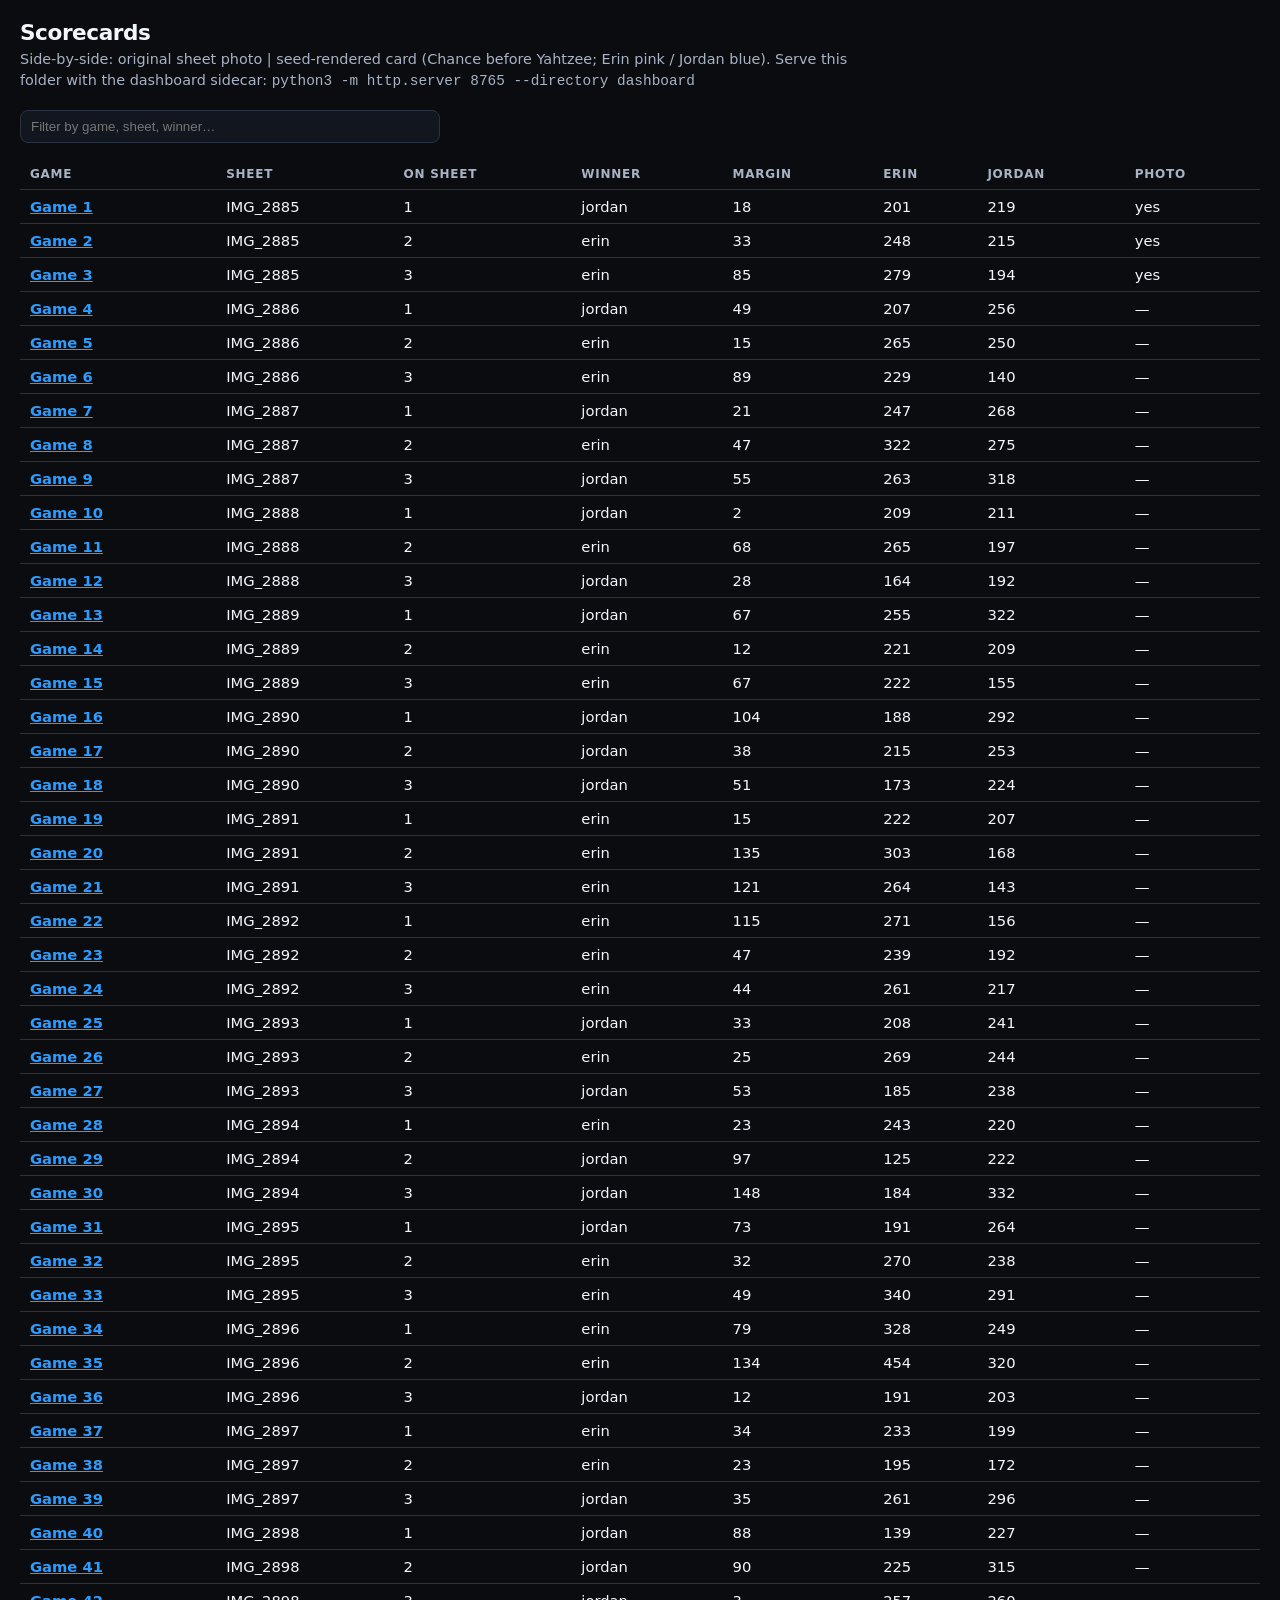
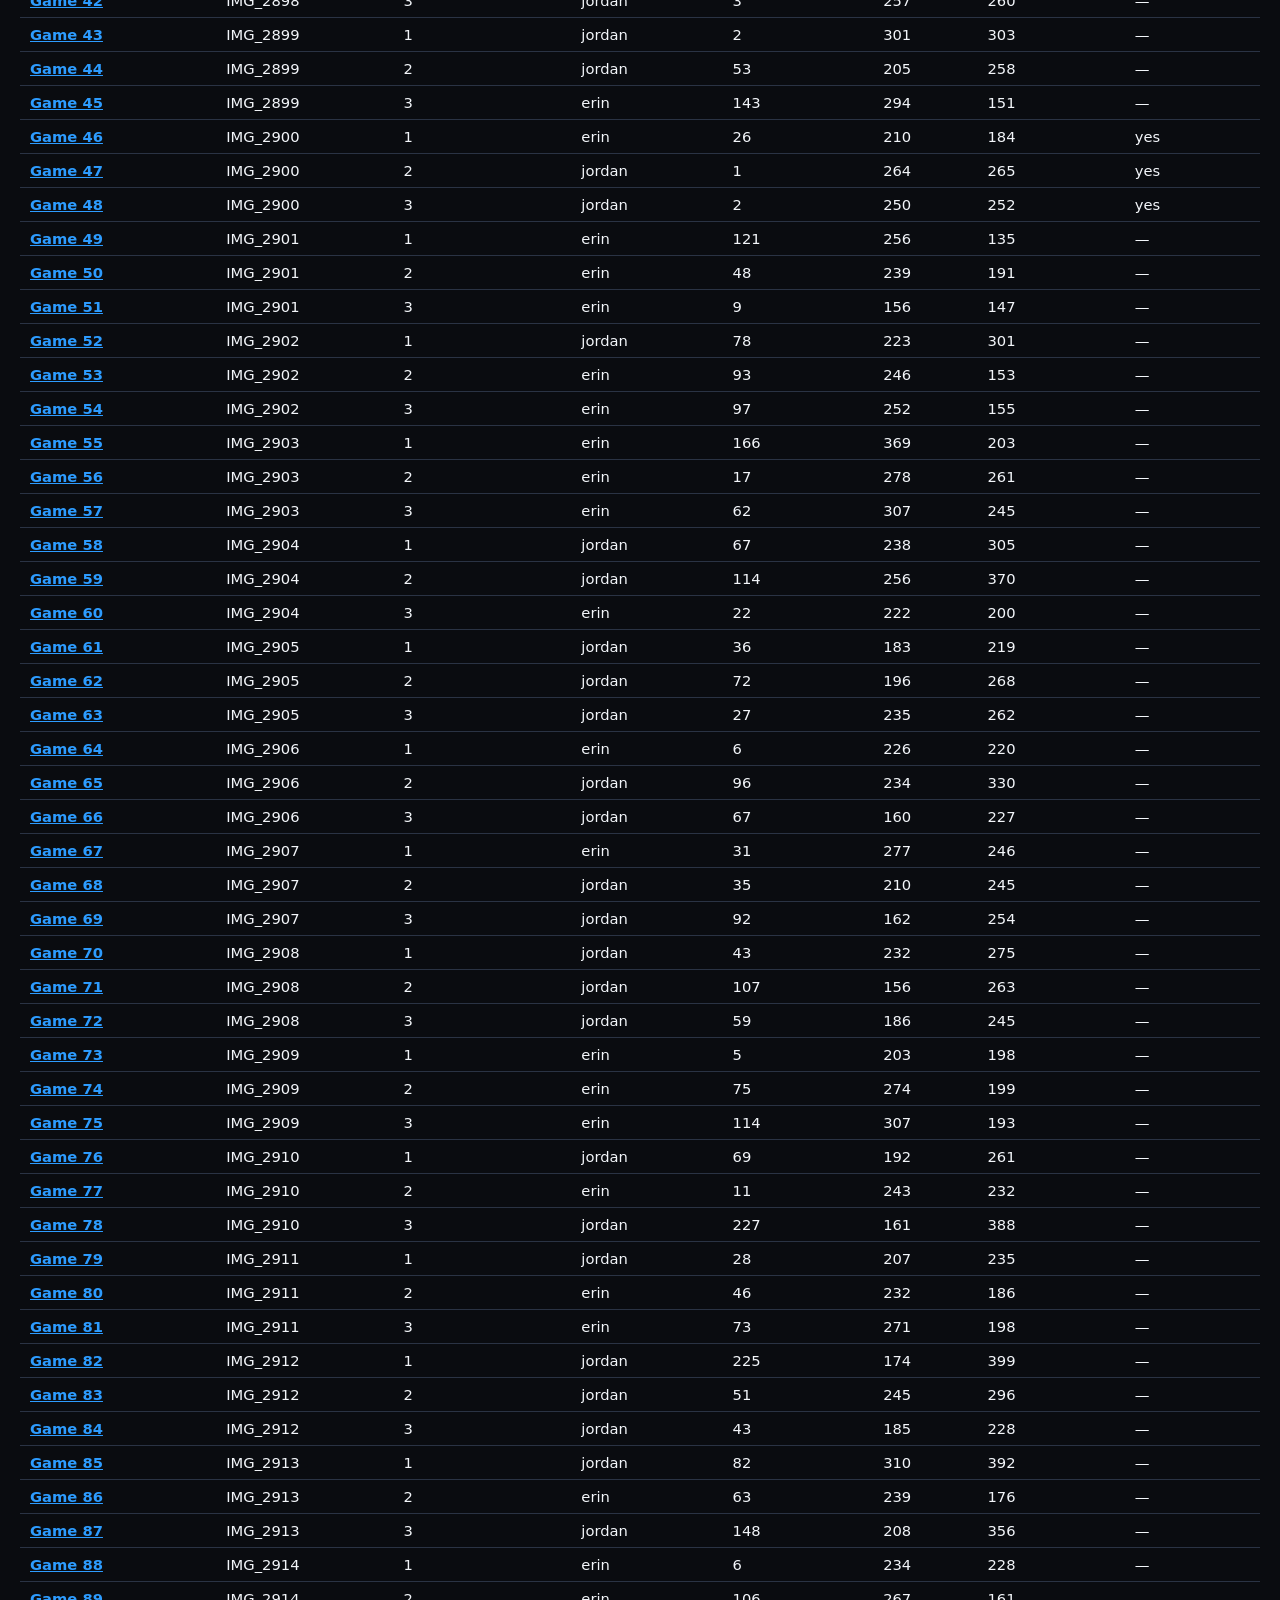
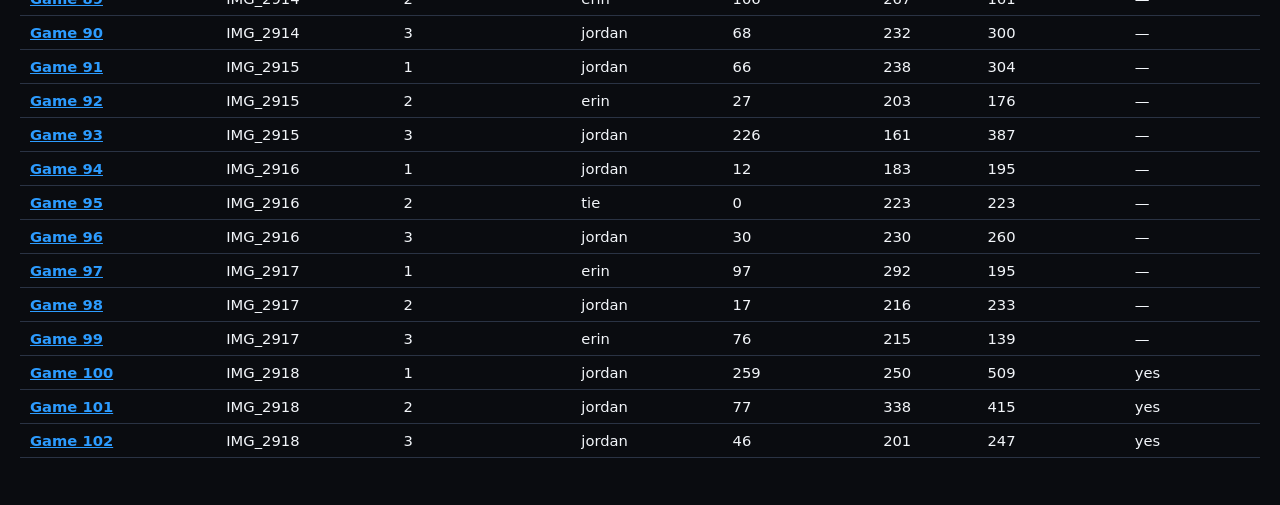
==== dashboard/scorecards/index.html @ b87de368 "Add Overview yahtzee KPIs and photo/seed scorecard drill-down. Overview selects Erin and Jordan tota" ====
<!DOCTYPE html>
<html lang="en">
<head>
  <meta charset="utf-8" />
  <meta name="viewport" content="width=device-width, initial-scale=1" />
  <title>Yahtzee scorecards</title>
  <link rel="stylesheet" href="scorecards.css" />
</head>
<body>
  <div class="wrap">
    <div class="bar">
      <div>
        <h1>Scorecards</h1>
        <p class="note">
          Side-by-side: original sheet photo | seed-rendered card
          (Chance before Yahtzee; Erin pink / Jordan blue).
          Serve this folder with the dashboard sidecar:
          <code>python3 -m http.server 8765 --directory dashboard</code>
        </p>
      </div>
    </div>
    <input class="search" id="q" type="search" placeholder="Filter by game, sheet, winner…" />
    <table class="catalog">
      <thead>
        <tr>
          <th>Game</th>
          <th>Sheet</th>
          <th>On sheet</th>
          <th>Winner</th>
          <th>Margin</th>
          <th>Erin</th>
          <th>Jordan</th>
          <th>Photo</th>
        </tr>
      </thead>
      <tbody id="rows"></tbody>
    </table>
  </div>
  <script src="games.js"></script>
  <script>
    const body = document.getElementById("rows");
    const games = (window.SCORECARD_DATA && window.SCORECARD_DATA.games) || [];

    function render(filter) {
      const q = (filter || "").trim().toLowerCase();
      body.innerHTML = "";
      games.forEach((g) => {
        const hay = [g.game_seq, g.sheet, g.winner, g.game_on_sheet].join(" ").toLowerCase();
        if (q && !hay.includes(q)) return;
        const tr = document.createElement("tr");
        tr.innerHTML = `
          <td><a class="game" href="viewer.html?game=${g.game_seq}">Game ${g.game_seq}</a></td>
          <td>${g.sheet}</td>
          <td>${g.game_on_sheet}</td>
          <td>${g.winner}</td>
          <td>${g.margin}</td>
          <td>${g.erin.recorded_total}</td>
          <td>${g.jordan.recorded_total}</td>
          <td>${g.photo ? "yes" : "—"}</td>`;
        body.appendChild(tr);
      });
    }
    render("");
    document.getElementById("q").addEventListener("input", (e) => render(e.target.value));
  </script>
</body>
</html>
---- dashboard/scorecards/scorecards.css ----
:root {
  --bg: #0a0c10;
  --surface: #12171f;
  --surface-2: #1a2130;
  --border: #2a3344;
  --text: #f3f6fa;
  --muted: #a8b3c5;
  --dim: #6d7889;
  --erin: #ff2d92;
  --jordan: #2d9cff;
  --paper: #161c26;
  --line: #2a3344;
  --highlight: rgba(255, 255, 255, 0.06);
}

* { box-sizing: border-box; }

html, body {
  margin: 0;
  min-height: 100%;
  background: var(--bg);
  color: var(--text);
  font-family: "Avenir Next", "Segoe UI", system-ui, sans-serif;
}

a { color: var(--jordan); }
a:hover { color: #6bb6ff; }

.wrap {
  max-width: 1480px;
  margin: 0 auto;
  padding: 20px 20px 48px;
}

.bar {
  display: flex;
  flex-wrap: wrap;
  gap: 12px 20px;
  align-items: baseline;
  justify-content: space-between;
  margin-bottom: 18px;
}

.bar h1 {
  margin: 0;
  font-size: 1.35rem;
  letter-spacing: -0.02em;
}

.bar p, .meta {
  margin: 4px 0 0;
  color: var(--muted);
  font-size: 0.9rem;
}

nav.links { display: flex; gap: 14px; flex-wrap: wrap; font-size: 0.9rem; }

.compare {
  display: grid;
  grid-template-columns: minmax(280px, 1fr) minmax(420px, 1.15fr);
  gap: 18px;
  align-items: start;
}

@media (max-width: 980px) {
  .compare { grid-template-columns: 1fr; }
}

.panel {
  background: var(--surface);
  border: 1px solid var(--border);
  border-radius: 14px;
  overflow: hidden;
}

.panel h2 {
  margin: 0;
  padding: 12px 16px;
  font-size: 0.78rem;
  letter-spacing: 0.08em;
  text-transform: uppercase;
  color: var(--muted);
  border-bottom: 1px solid var(--border);
}

.photo-slot {
  min-height: 320px;
  background: #0d1016;
  display: flex;
  align-items: center;
  justify-content: center;
}

.photo-slot img {
  display: block;
  width: 100%;
  height: auto;
  max-height: 92vh;
  object-fit: contain;
}

.placeholder {
  padding: 36px 24px;
  text-align: center;
  color: var(--muted);
  max-width: 28rem;
  line-height: 1.45;
}

.placeholder code {
  color: var(--text);
  font-size: 0.85em;
}

.card-scroll { overflow-x: auto; padding: 12px; }

table.scorecard {
  border-collapse: collapse;
  width: 100%;
  min-width: 520px;
  background: var(--paper);
  font-size: 13px;
}

table.scorecard th,
table.scorecard td {
  border: 1px solid var(--line);
  padding: 4px 6px;
  text-align: center;
  white-space: nowrap;
}

table.scorecard th.cat,
table.scorecard td.cat {
  text-align: left;
  color: var(--muted);
  font-weight: 600;
  width: 9.5rem;
}

table.scorecard thead th.erin { color: var(--erin); }
table.scorecard thead th.jordan { color: var(--jordan); }

table.scorecard td.erin { color: #ff7ab8; }
table.scorecard td.jordan { color: #7abbff; }

table.scorecard col.selected { background: var(--highlight); }

table.scorecard tr.subtotal td,
table.scorecard tr.grand td {
  font-weight: 700;
  color: var(--text);
  background: var(--surface-2);
}

table.scorecard tr.section td.cat { color: var(--text); }

.legend {
  display: flex;
  gap: 16px;
  padding: 0 16px 12px;
  font-size: 0.8rem;
  color: var(--muted);
}

.swatch { display: inline-block; width: 0.7rem; height: 0.7rem; border-radius: 2px; margin-right: 6px; vertical-align: -1px; }
.swatch.erin { background: var(--erin); }
.swatch.jordan { background: var(--jordan); }

.catalog { width: 100%; border-collapse: collapse; font-size: 0.92rem; }
.catalog th, .catalog td {
  border-bottom: 1px solid var(--border);
  padding: 8px 10px;
  text-align: left;
}
.catalog th { color: var(--muted); font-size: 0.75rem; text-transform: uppercase; letter-spacing: 0.06em; }
.catalog a.game { font-weight: 650; }

.search {
  width: min(420px, 100%);
  background: var(--surface);
  border: 1px solid var(--border);
  color: var(--text);
  border-radius: 8px;
  padding: 8px 10px;
  margin: 0 0 16px;
}

.note {
  color: var(--muted);
  font-size: 0.88rem;
  line-height: 1.45;
  max-width: 52rem;
}
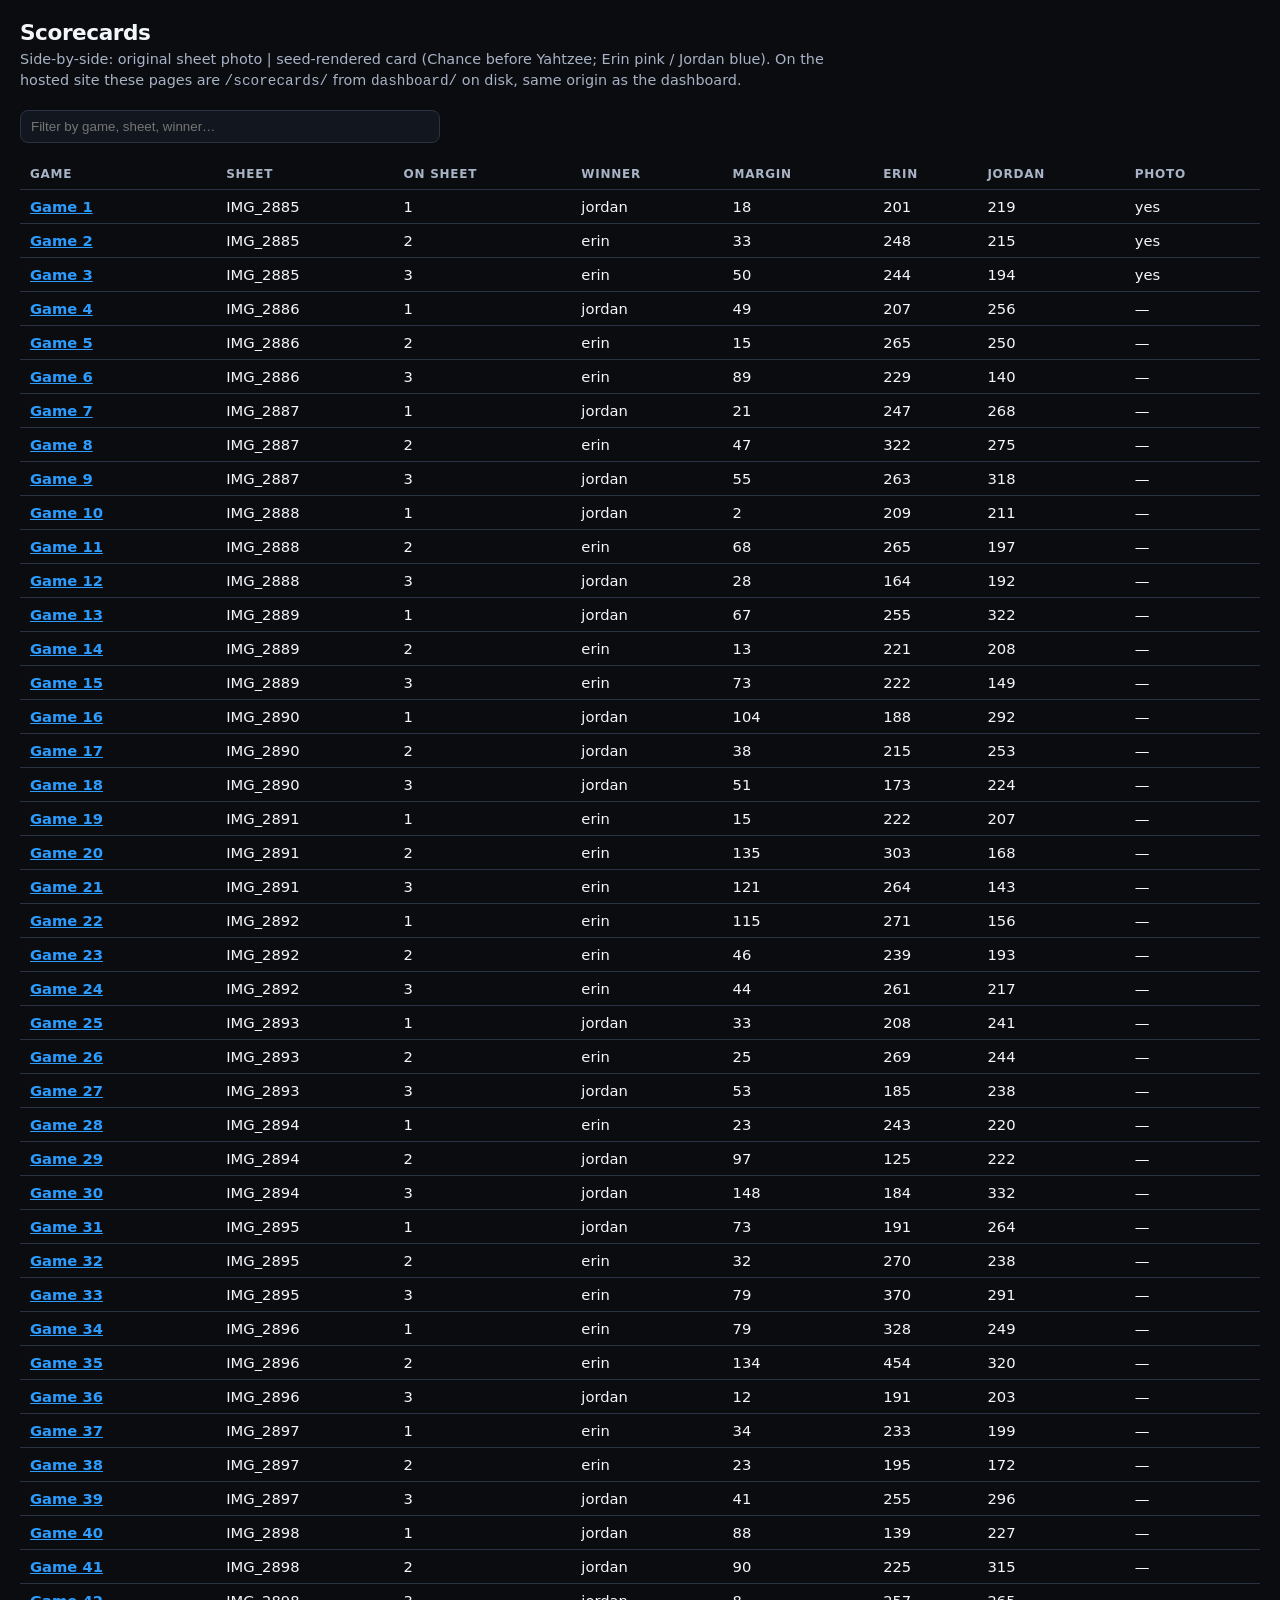
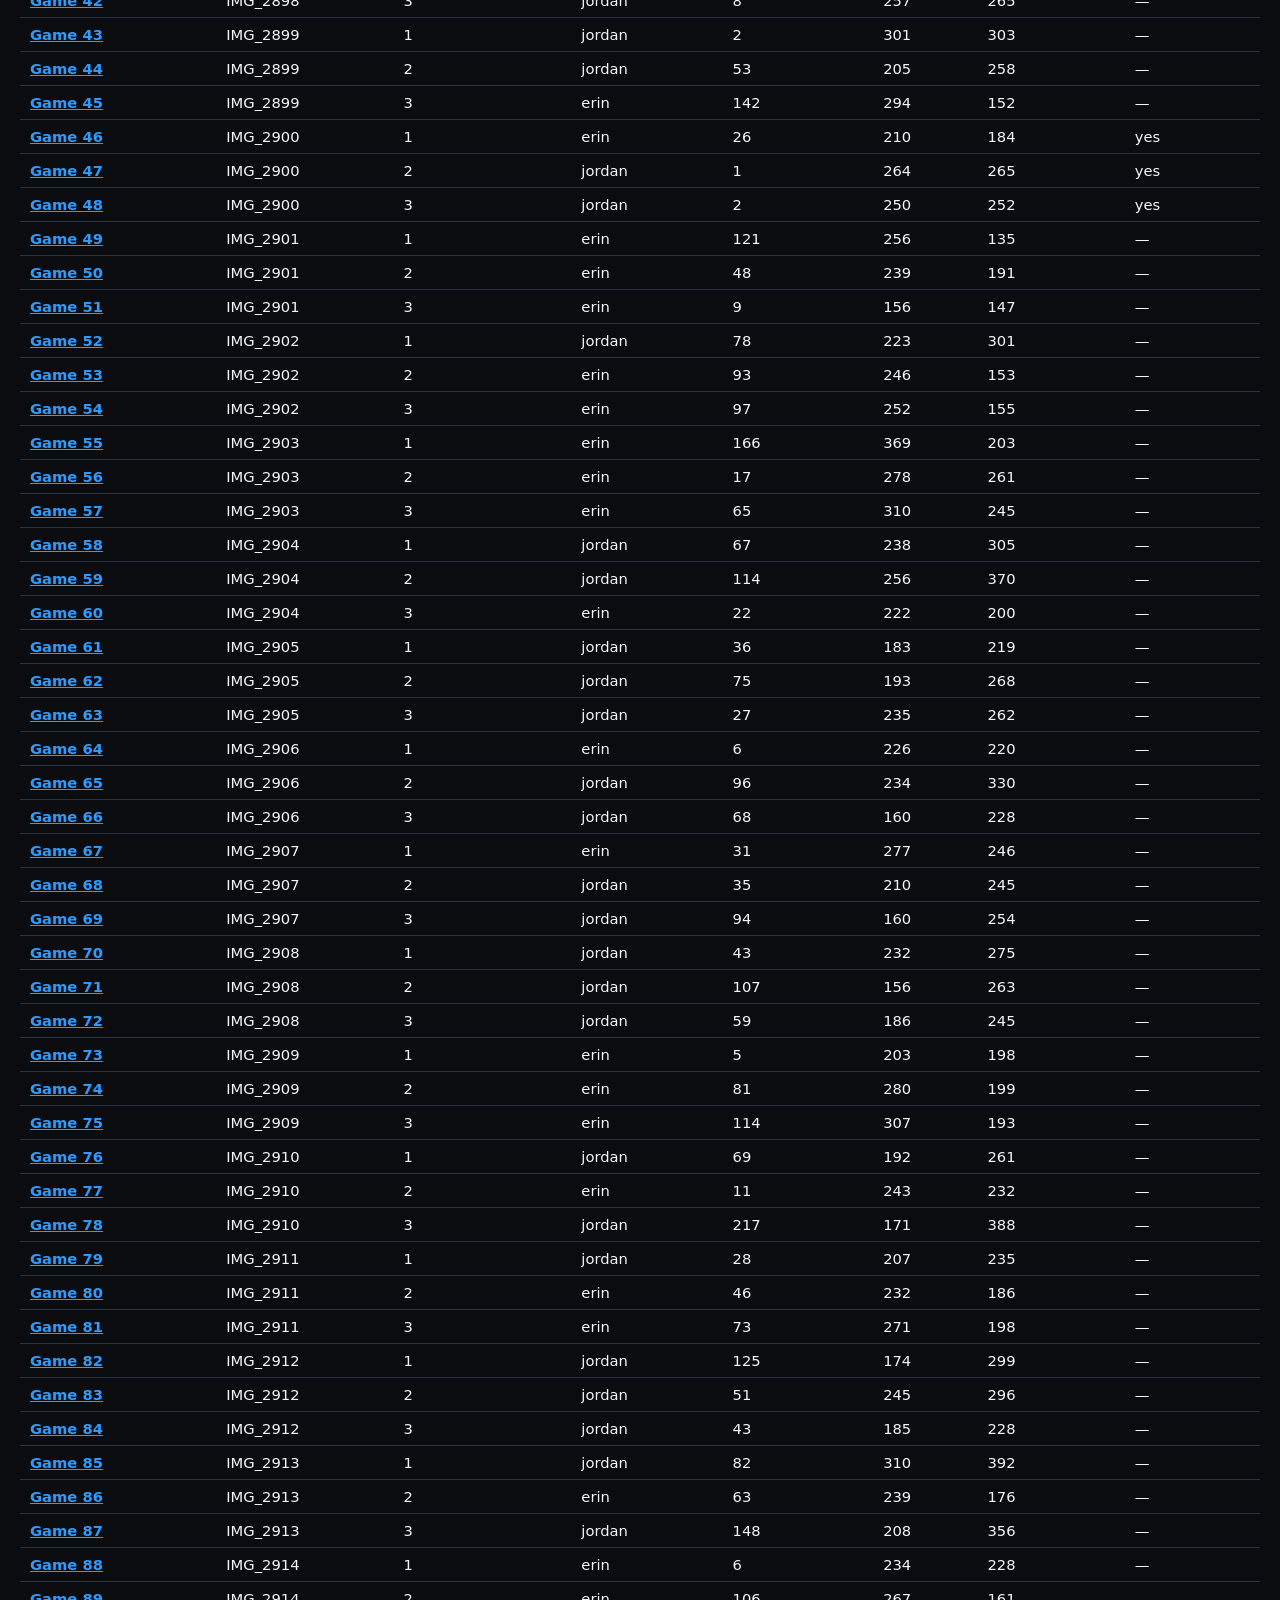
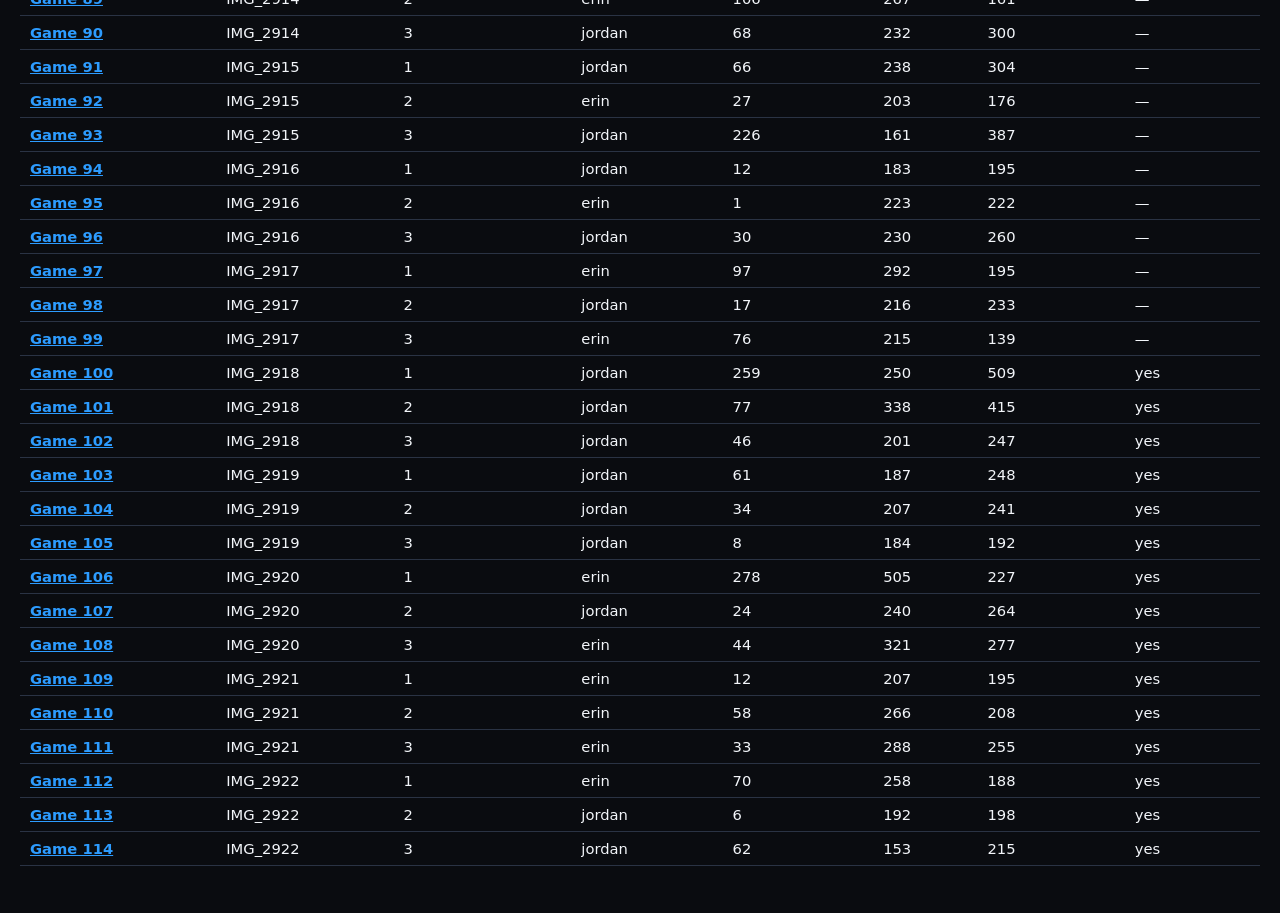
==== commit ce7e2c3d: "Point dashboard links at the hosted Caddy site. Root-relative /scorecards and /pub_map paths replace" ====
--- a/dashboard/scorecards/index.html
+++ b/dashboard/scorecards/index.html
@@ -14,8 +14,9 @@
         <p class="note">
           Side-by-side: original sheet photo | seed-rendered card
           (Chance before Yahtzee; Erin pink / Jordan blue).
-          Serve this folder with the dashboard sidecar:
-          <code>python3 -m http.server 8765 --directory dashboard</code>
+          On the hosted site these pages are
+          <code>/scorecards/</code> from <code>dashboard/</code> on disk,
+          same origin as the dashboard.
         </p>
       </div>
     </div>
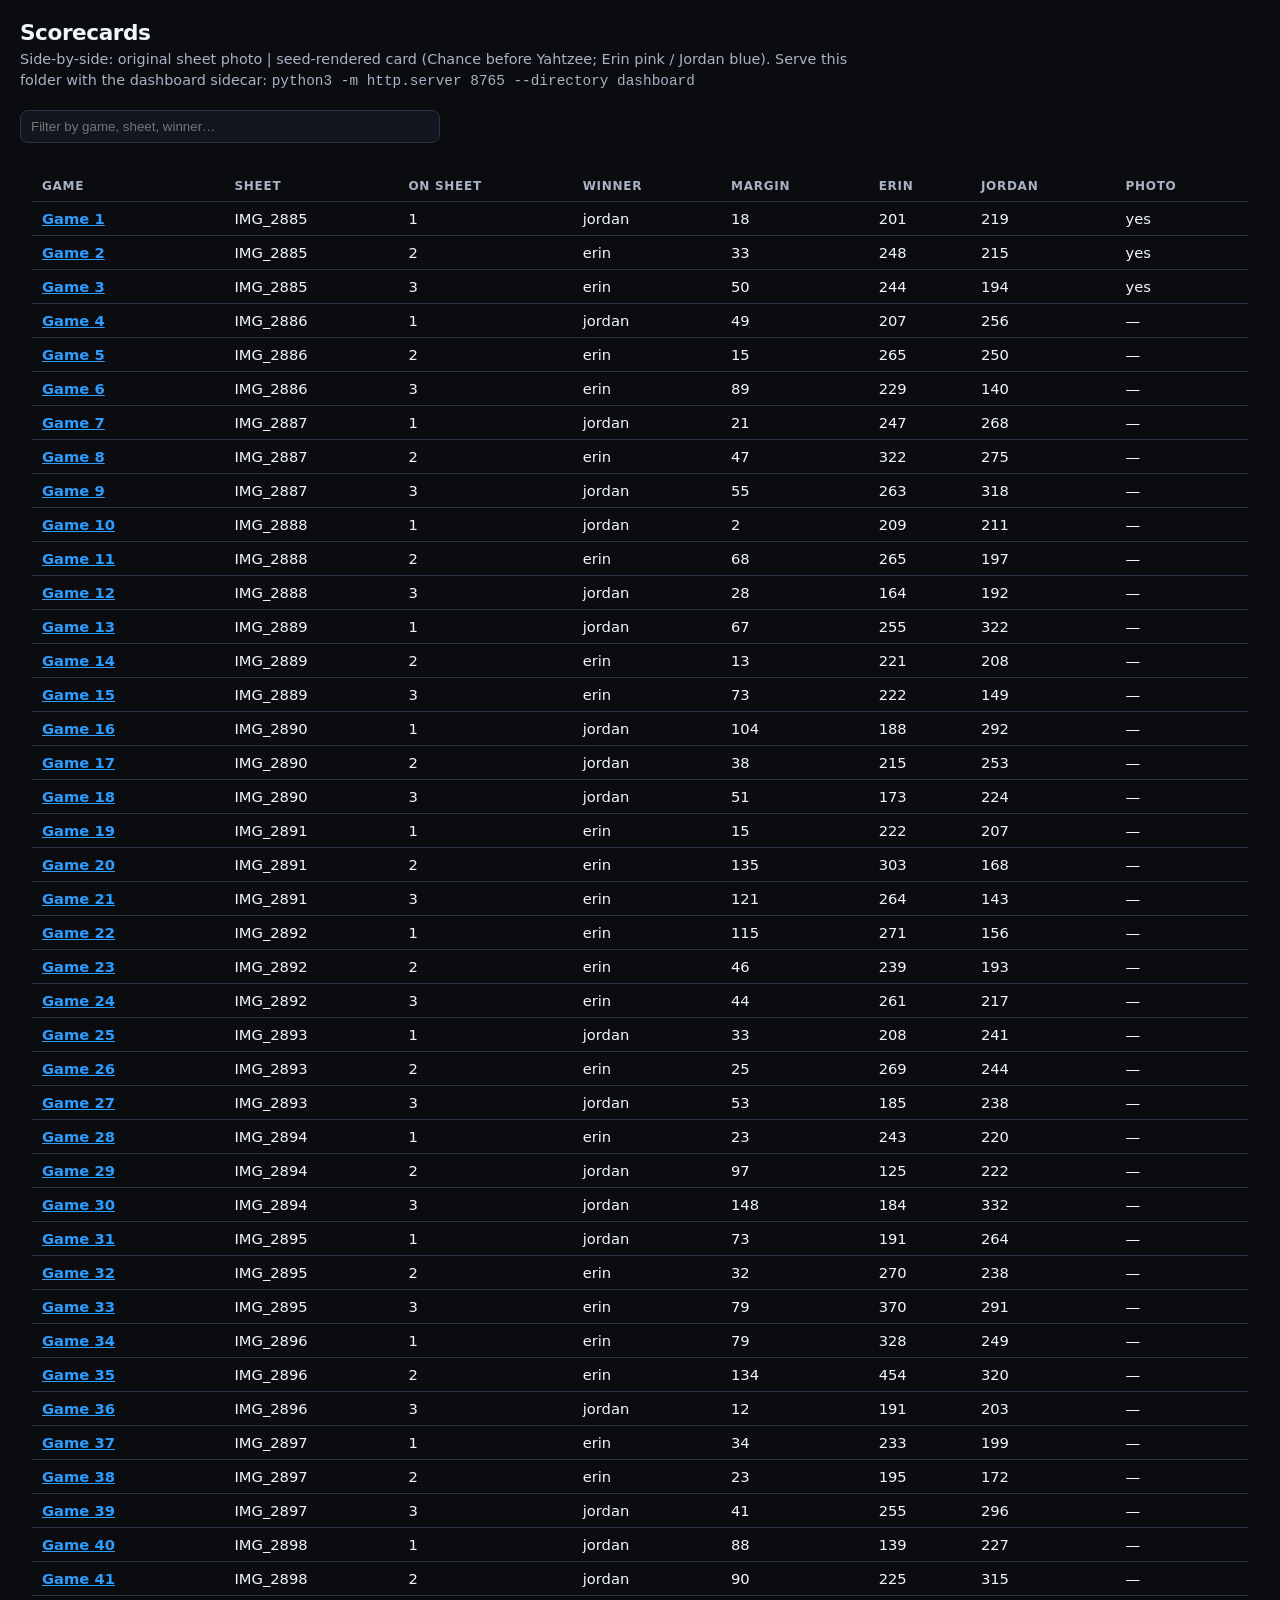
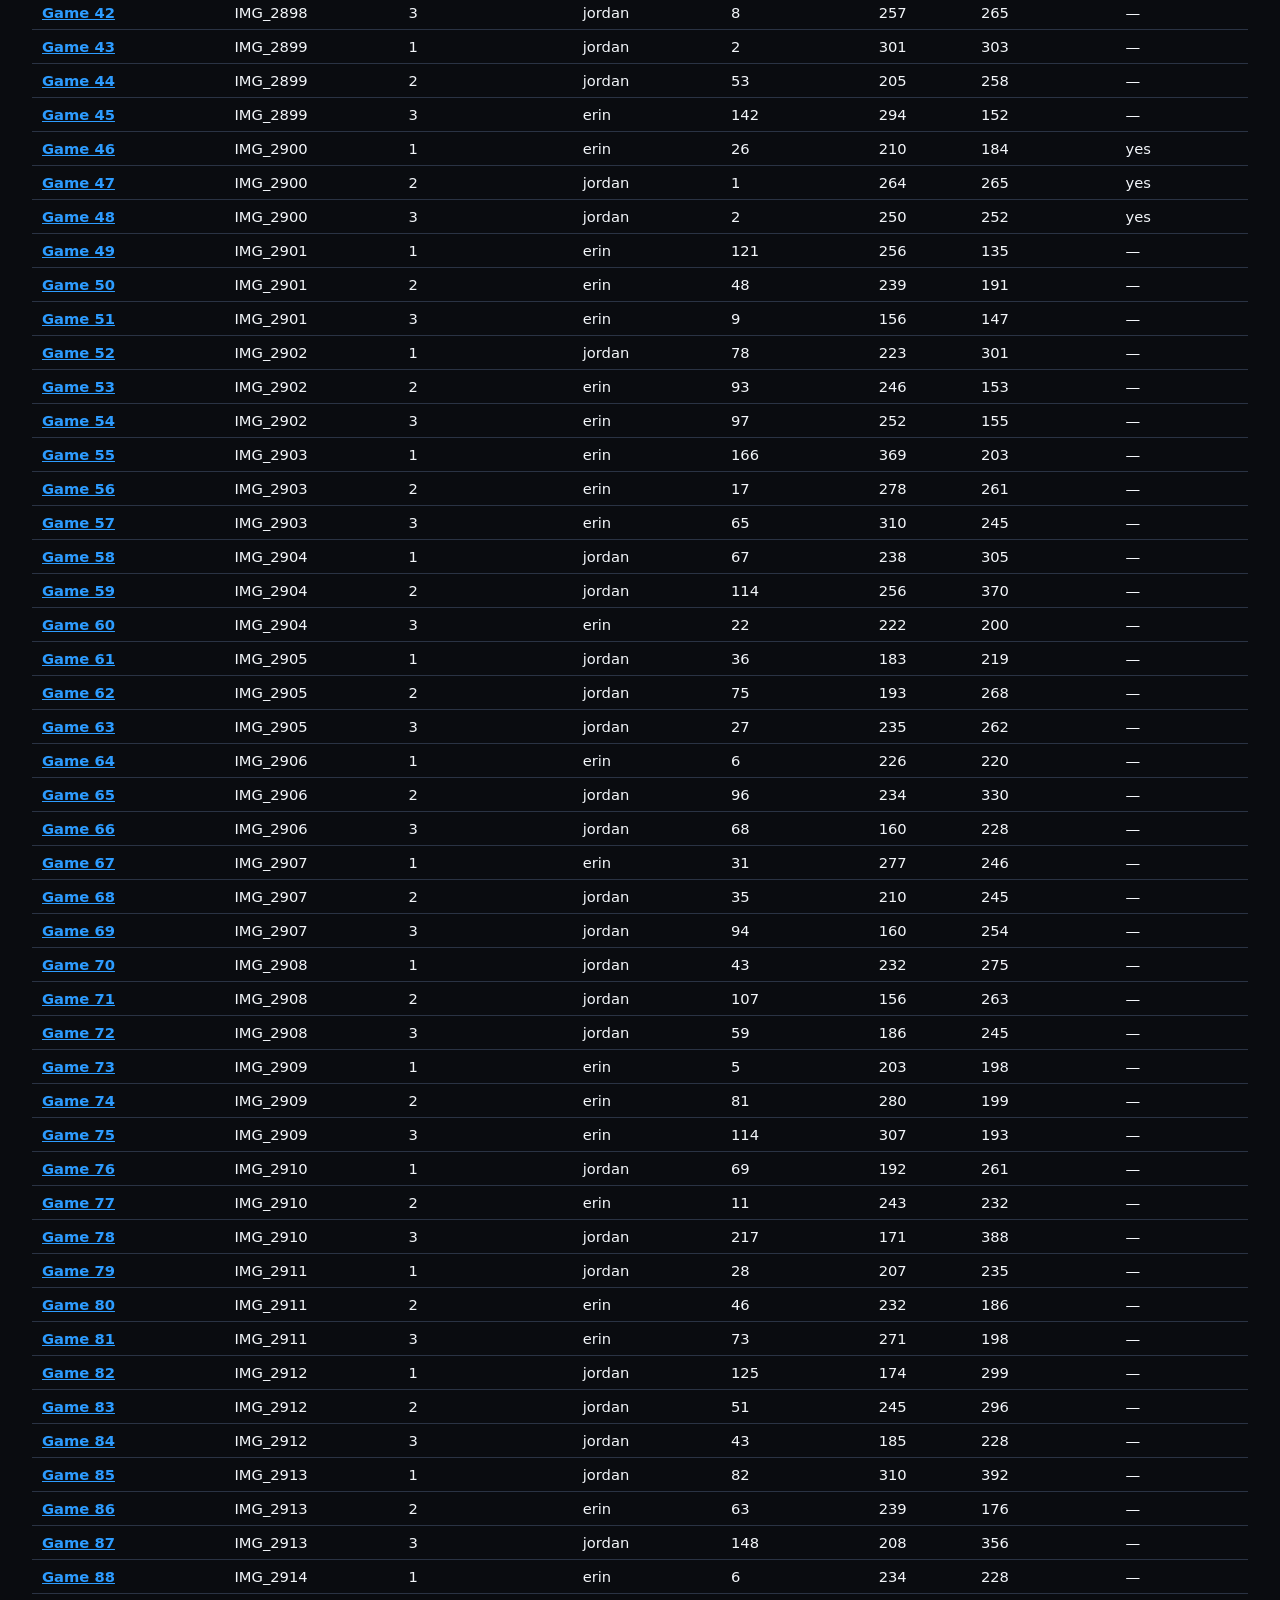
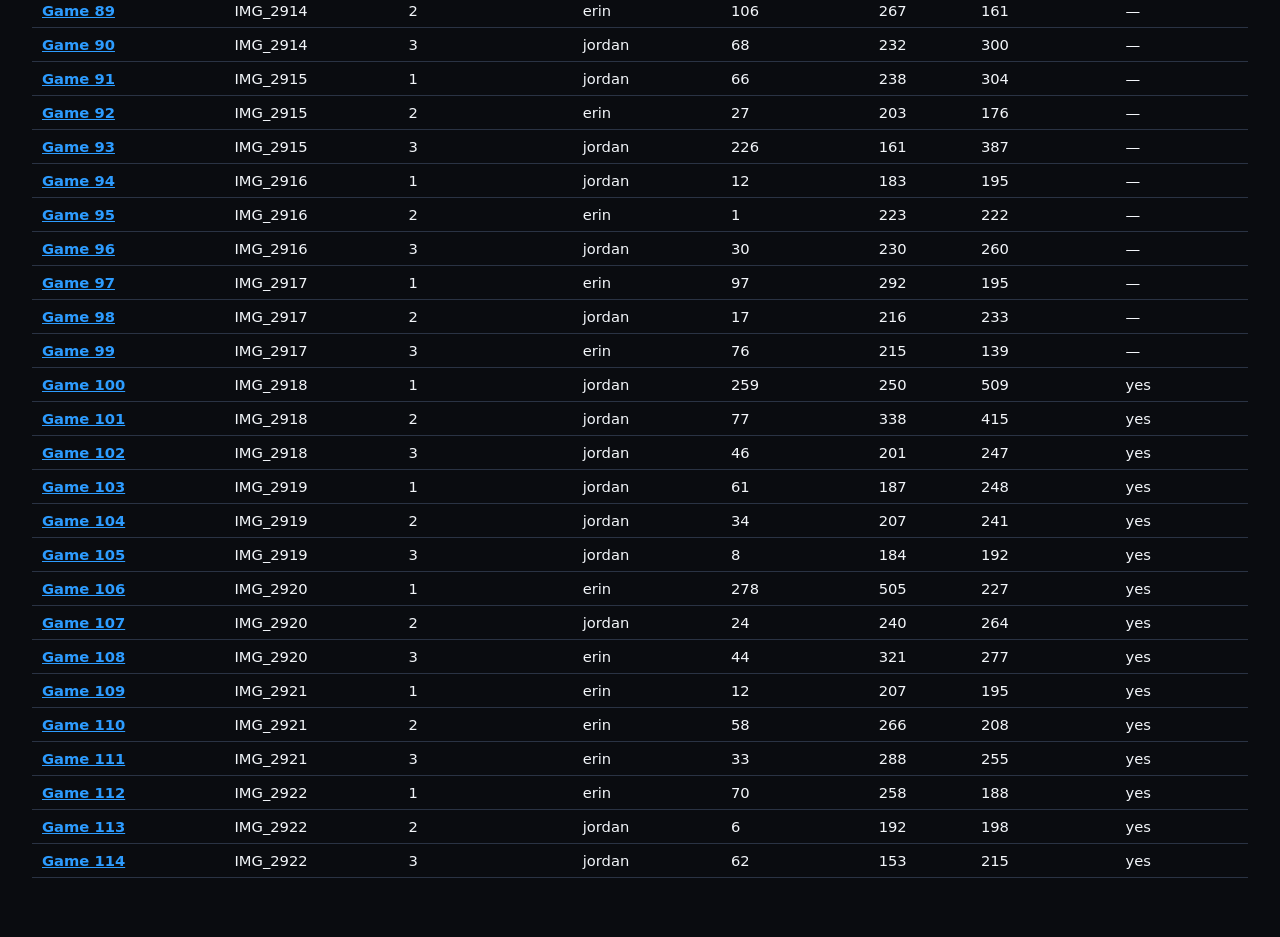
==== commit 4afa176b: "Fix mobile layout for KPI rows, the pub map, and scorecards. Quote multi-card DAC row heights so 0.2" ====
--- a/dashboard/scorecards/index.html
+++ b/dashboard/scorecards/index.html
@@ -14,13 +14,13 @@
         <p class="note">
           Side-by-side: original sheet photo | seed-rendered card
           (Chance before Yahtzee; Erin pink / Jordan blue).
-          On the hosted site these pages are
-          <code>/scorecards/</code> from <code>dashboard/</code> on disk,
-          same origin as the dashboard.
+          Serve this folder with the dashboard sidecar:
+          <code>python3 -m http.server 8765 --directory dashboard</code>
         </p>
       </div>
     </div>
     <input class="search" id="q" type="search" placeholder="Filter by game, sheet, winner…" />
+    <div class="card-scroll">
     <table class="catalog">
       <thead>
         <tr>
@@ -36,6 +36,7 @@
       </thead>
       <tbody id="rows"></tbody>
     </table>
+    </div>
   </div>
   <script src="games.js"></script>
   <script>
--- a/dashboard/scorecards/scorecards.css
+++ b/dashboard/scorecards/scorecards.css
@@ -112,7 +112,7 @@
   font-size: 0.85em;
 }
 
-.card-scroll { overflow-x: auto; padding: 12px; }
+.card-scroll { overflow-x: auto; padding: 12px; max-width: 100%; }
 
 table.scorecard {
   border-collapse: collapse;
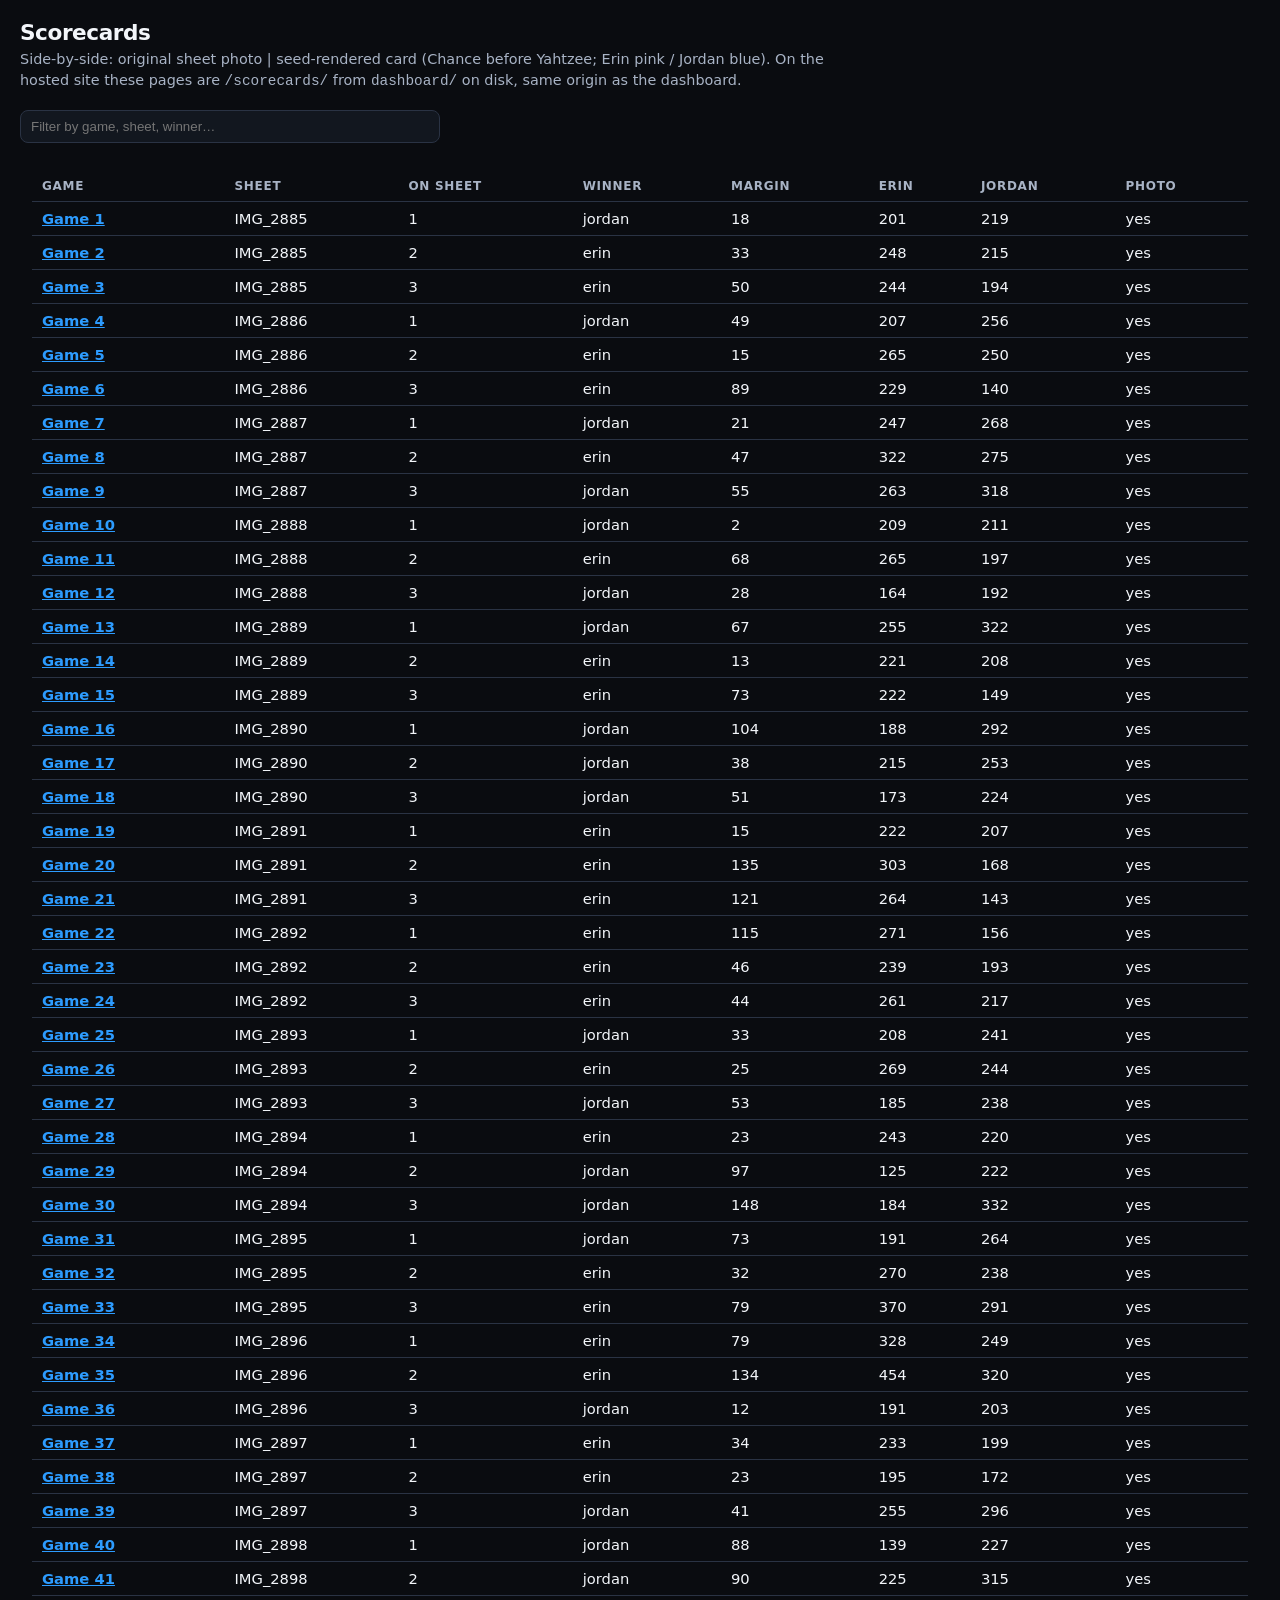
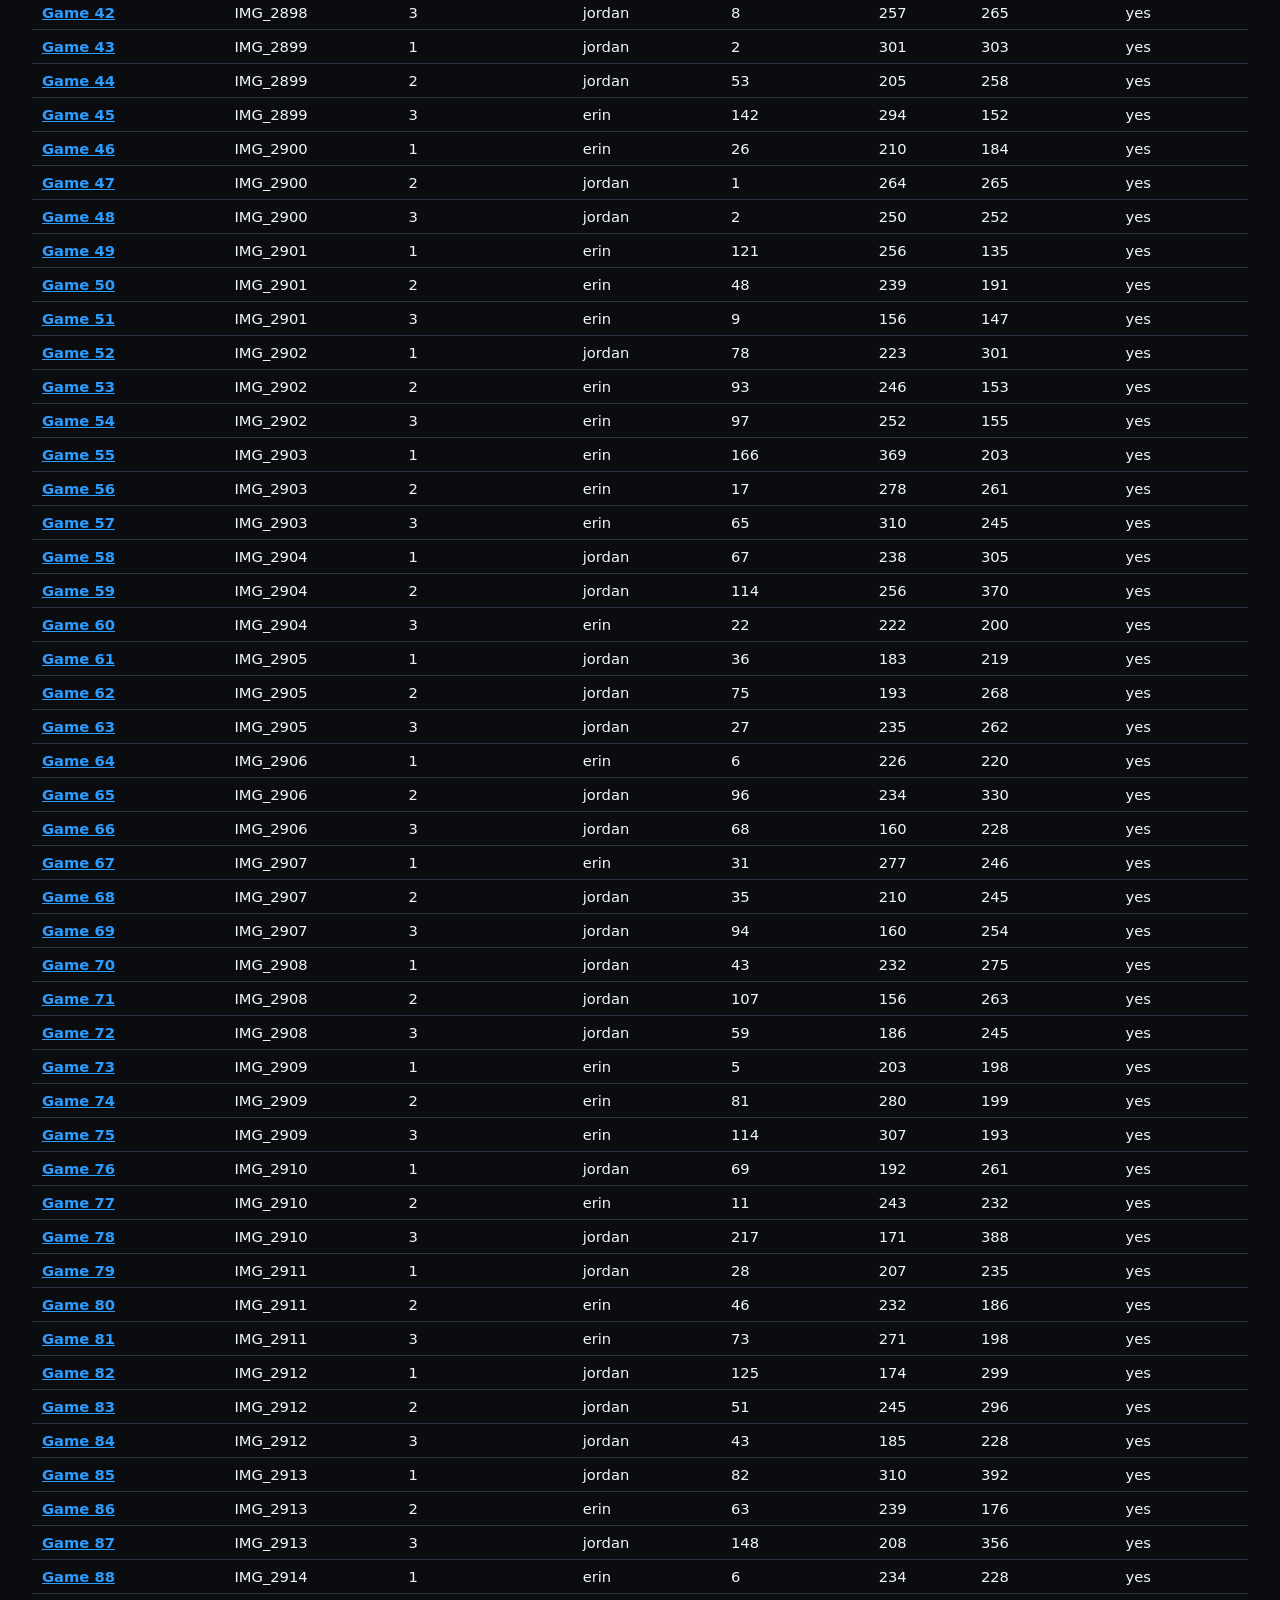
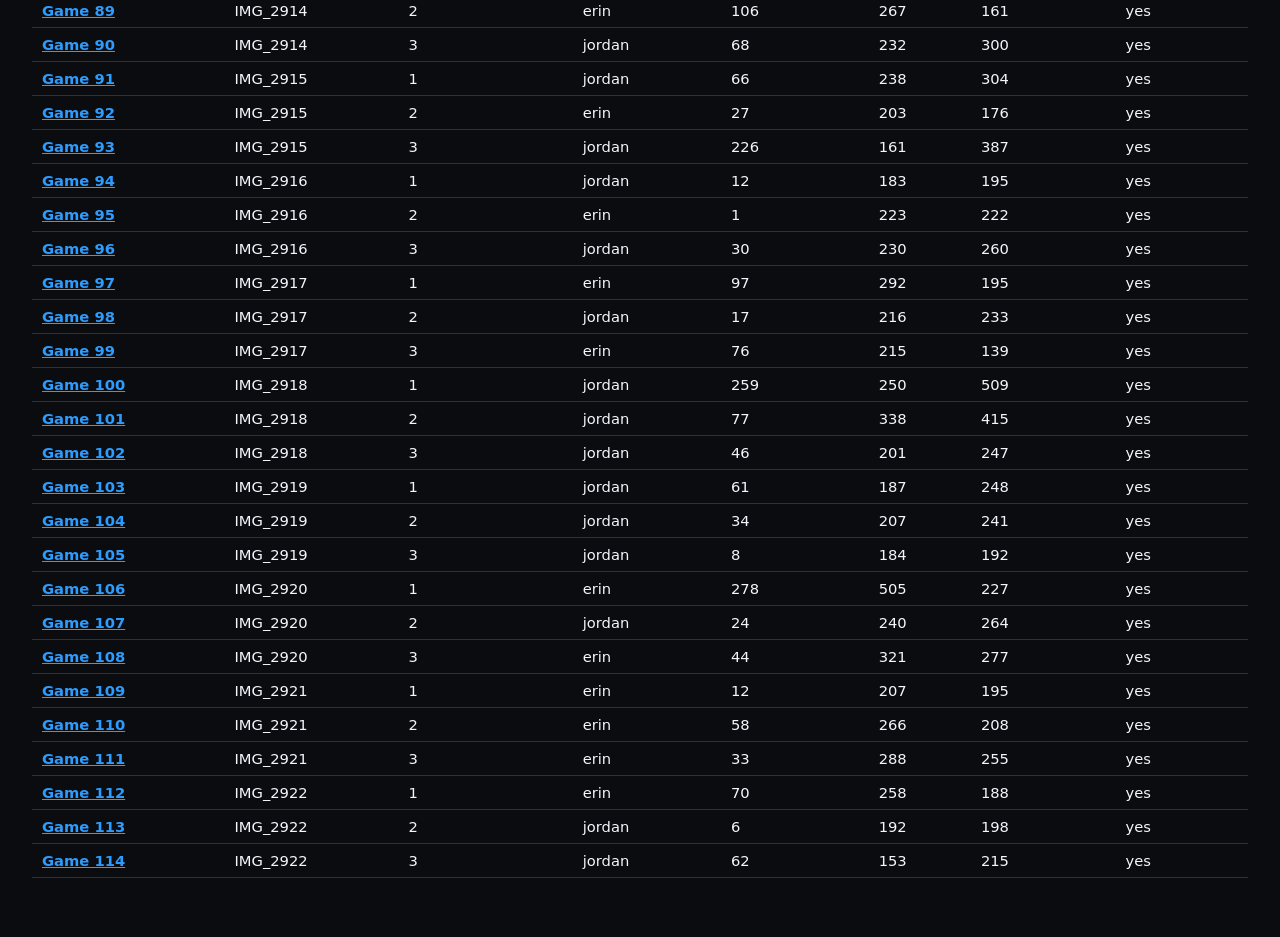
==== commit 9776a737: "Merge origin/main and keep the mobile layout fixes. PR #32's hosted-site wording and root-relative l" ====
--- a/dashboard/scorecards/index.html
+++ b/dashboard/scorecards/index.html
@@ -14,8 +14,9 @@
         <p class="note">
           Side-by-side: original sheet photo | seed-rendered card
           (Chance before Yahtzee; Erin pink / Jordan blue).
-          Serve this folder with the dashboard sidecar:
-          <code>python3 -m http.server 8765 --directory dashboard</code>
+          On the hosted site these pages are
+          <code>/scorecards/</code> from <code>dashboard/</code> on disk,
+          same origin as the dashboard.
         </p>
       </div>
     </div>
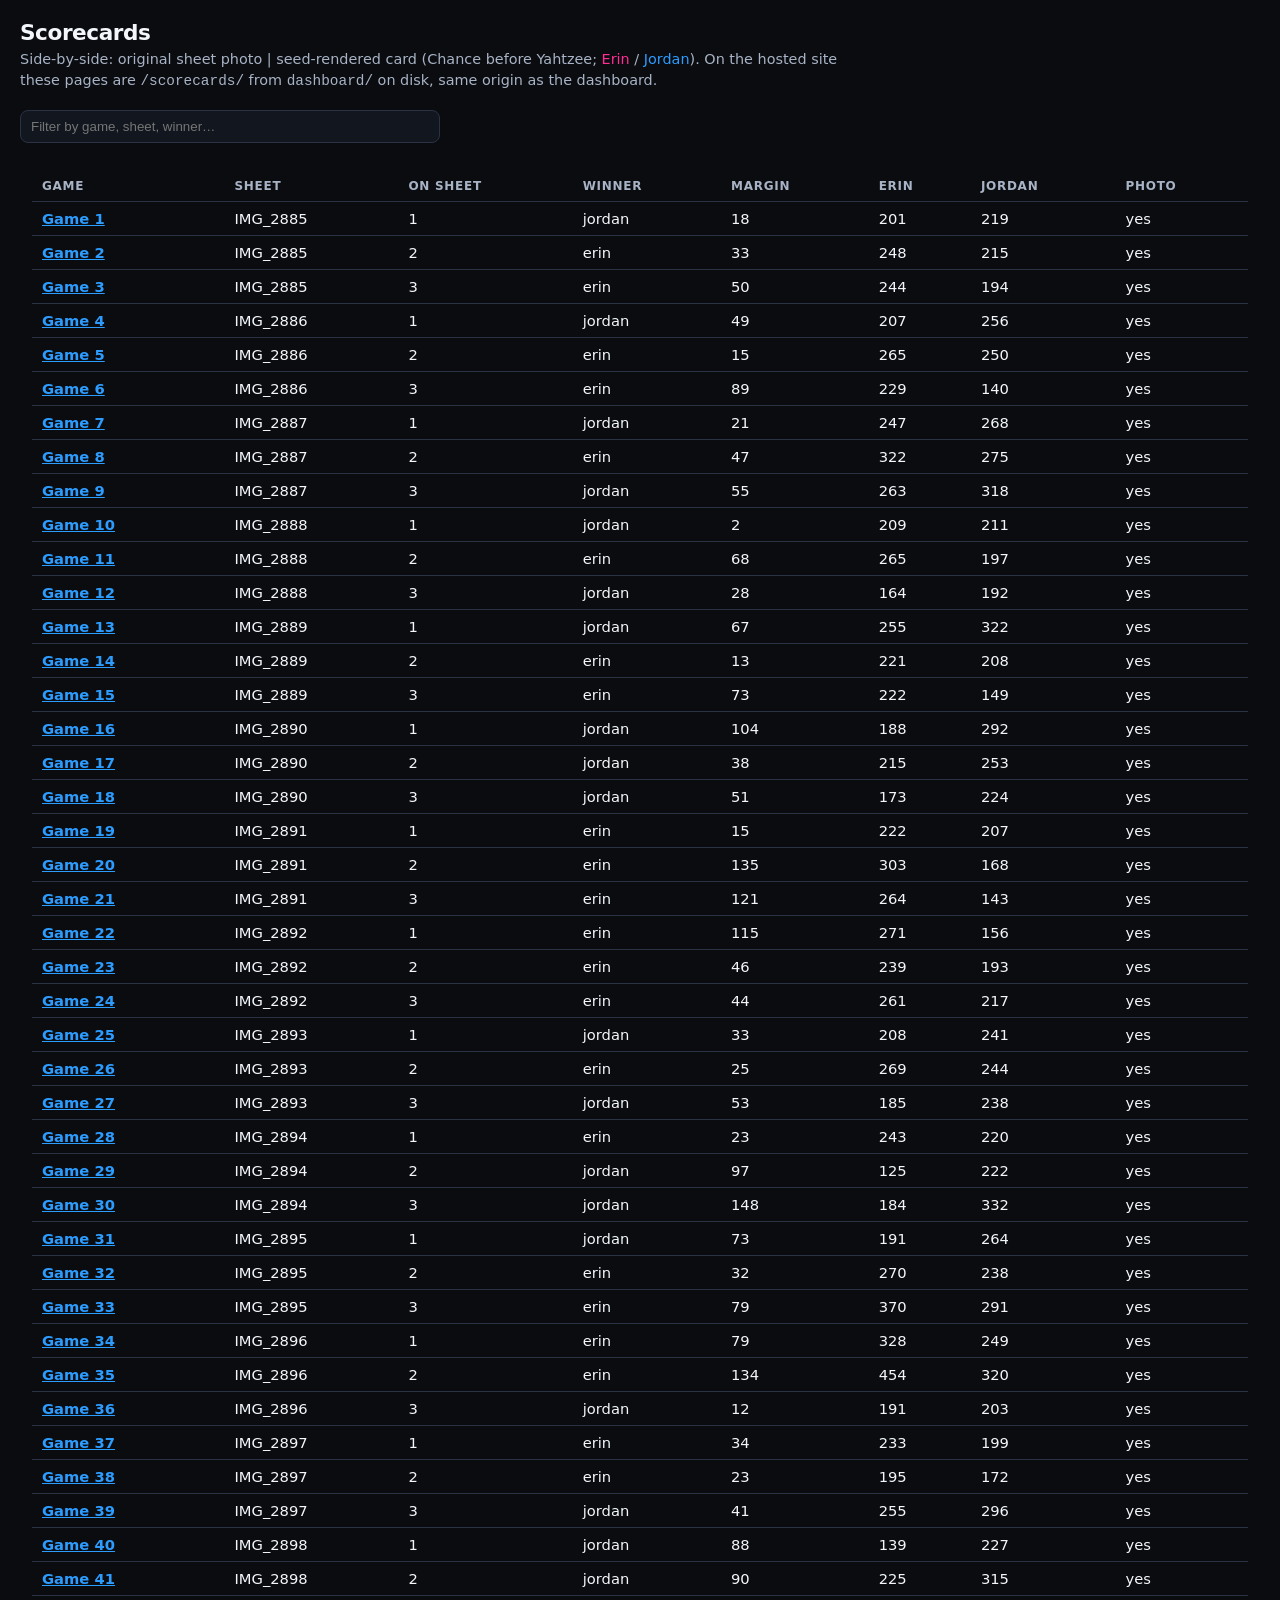
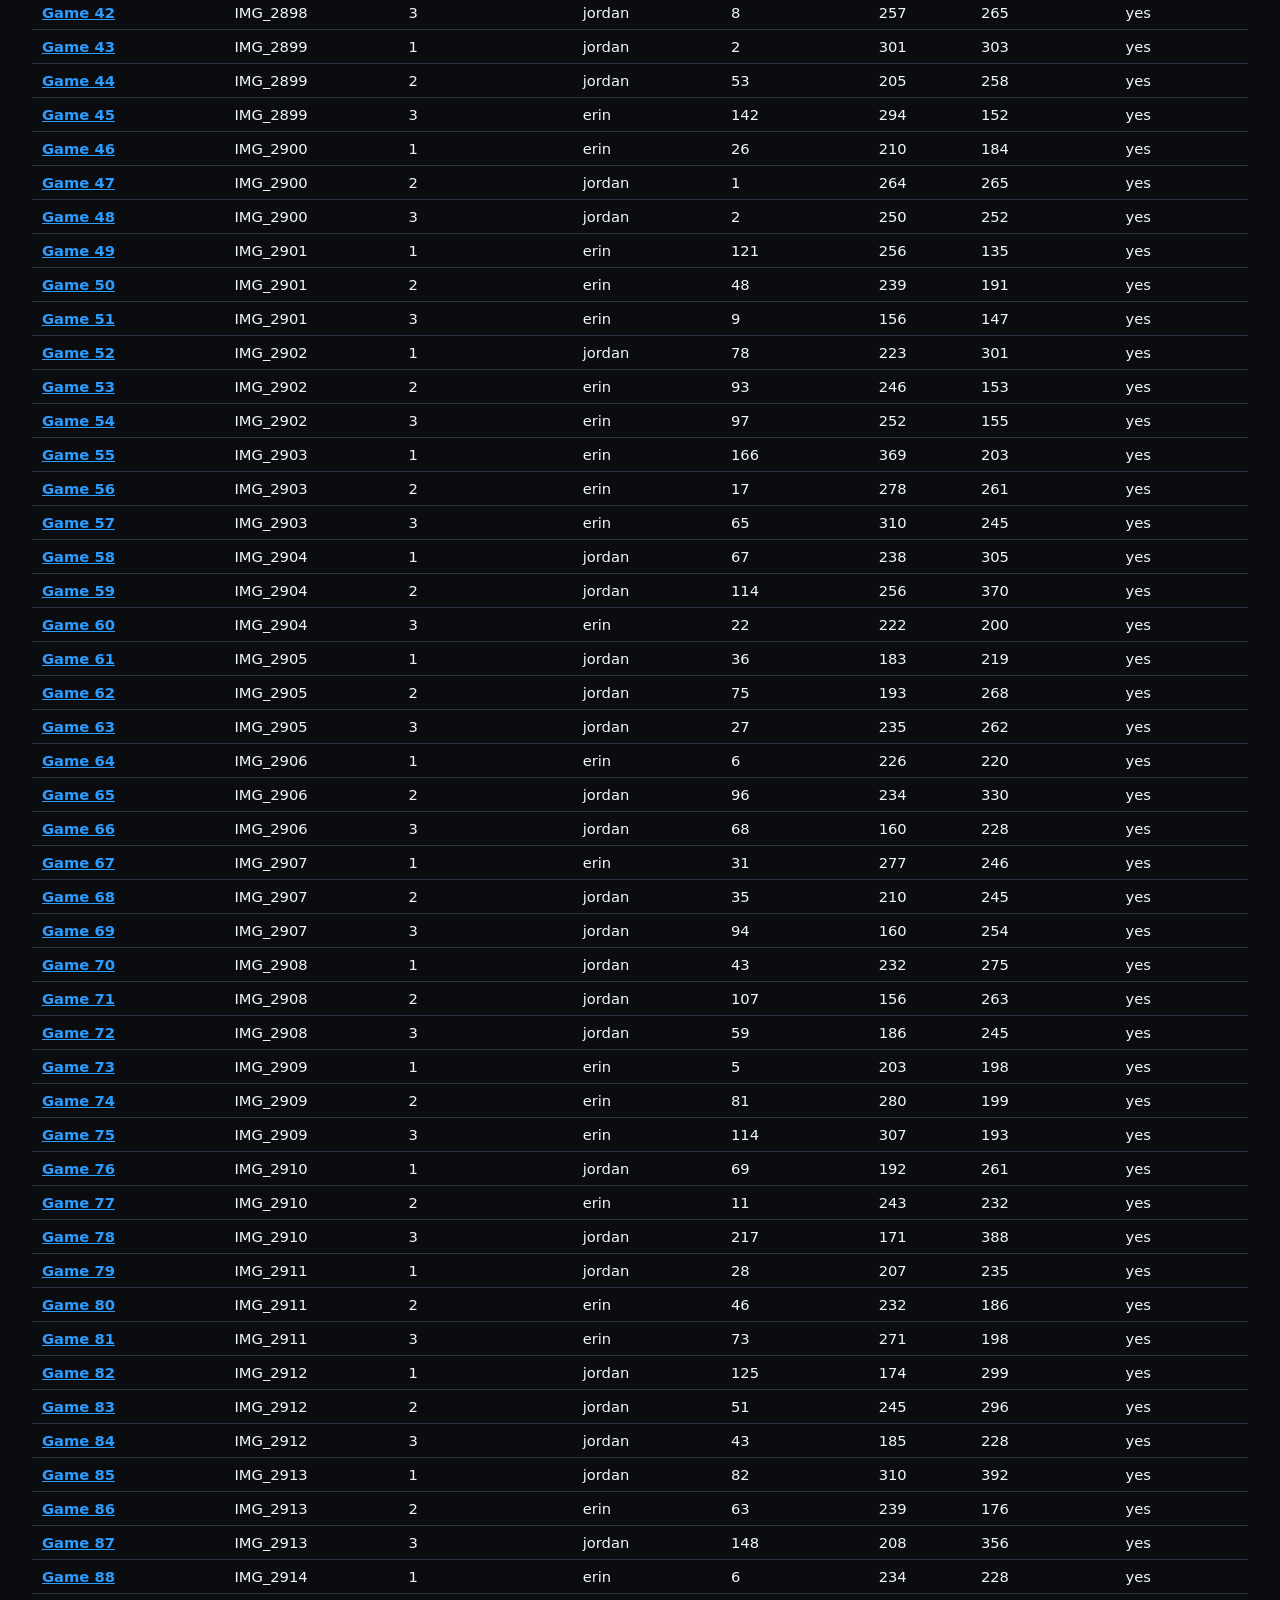
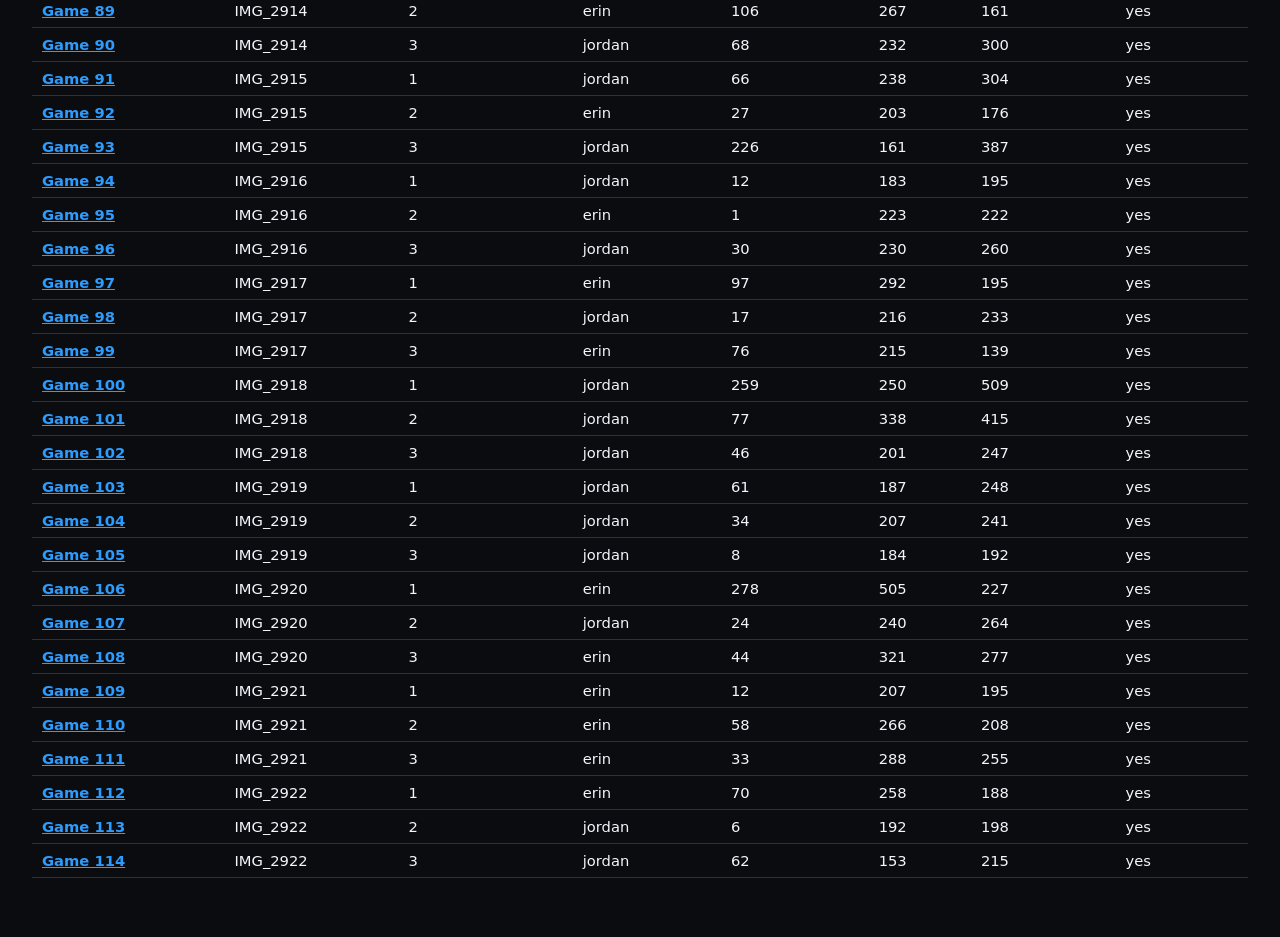
==== commit e8e05d21: "Remove the story headline and the pink/blue name legend. DAC 0.21 escapes HTML in the dashboard desc" ====
--- a/dashboard/scorecards/index.html
+++ b/dashboard/scorecards/index.html
@@ -13,7 +13,7 @@
         <h1>Scorecards</h1>
         <p class="note">
           Side-by-side: original sheet photo | seed-rendered card
-          (Chance before Yahtzee; Erin pink / Jordan blue).
+          (Chance before Yahtzee; <span style="color:#FF2D92">Erin</span> / <span style="color:#2D9CFF">Jordan</span>).
           On the hosted site these pages are
           <code>/scorecards/</code> from <code>dashboard/</code> on disk,
           same origin as the dashboard.
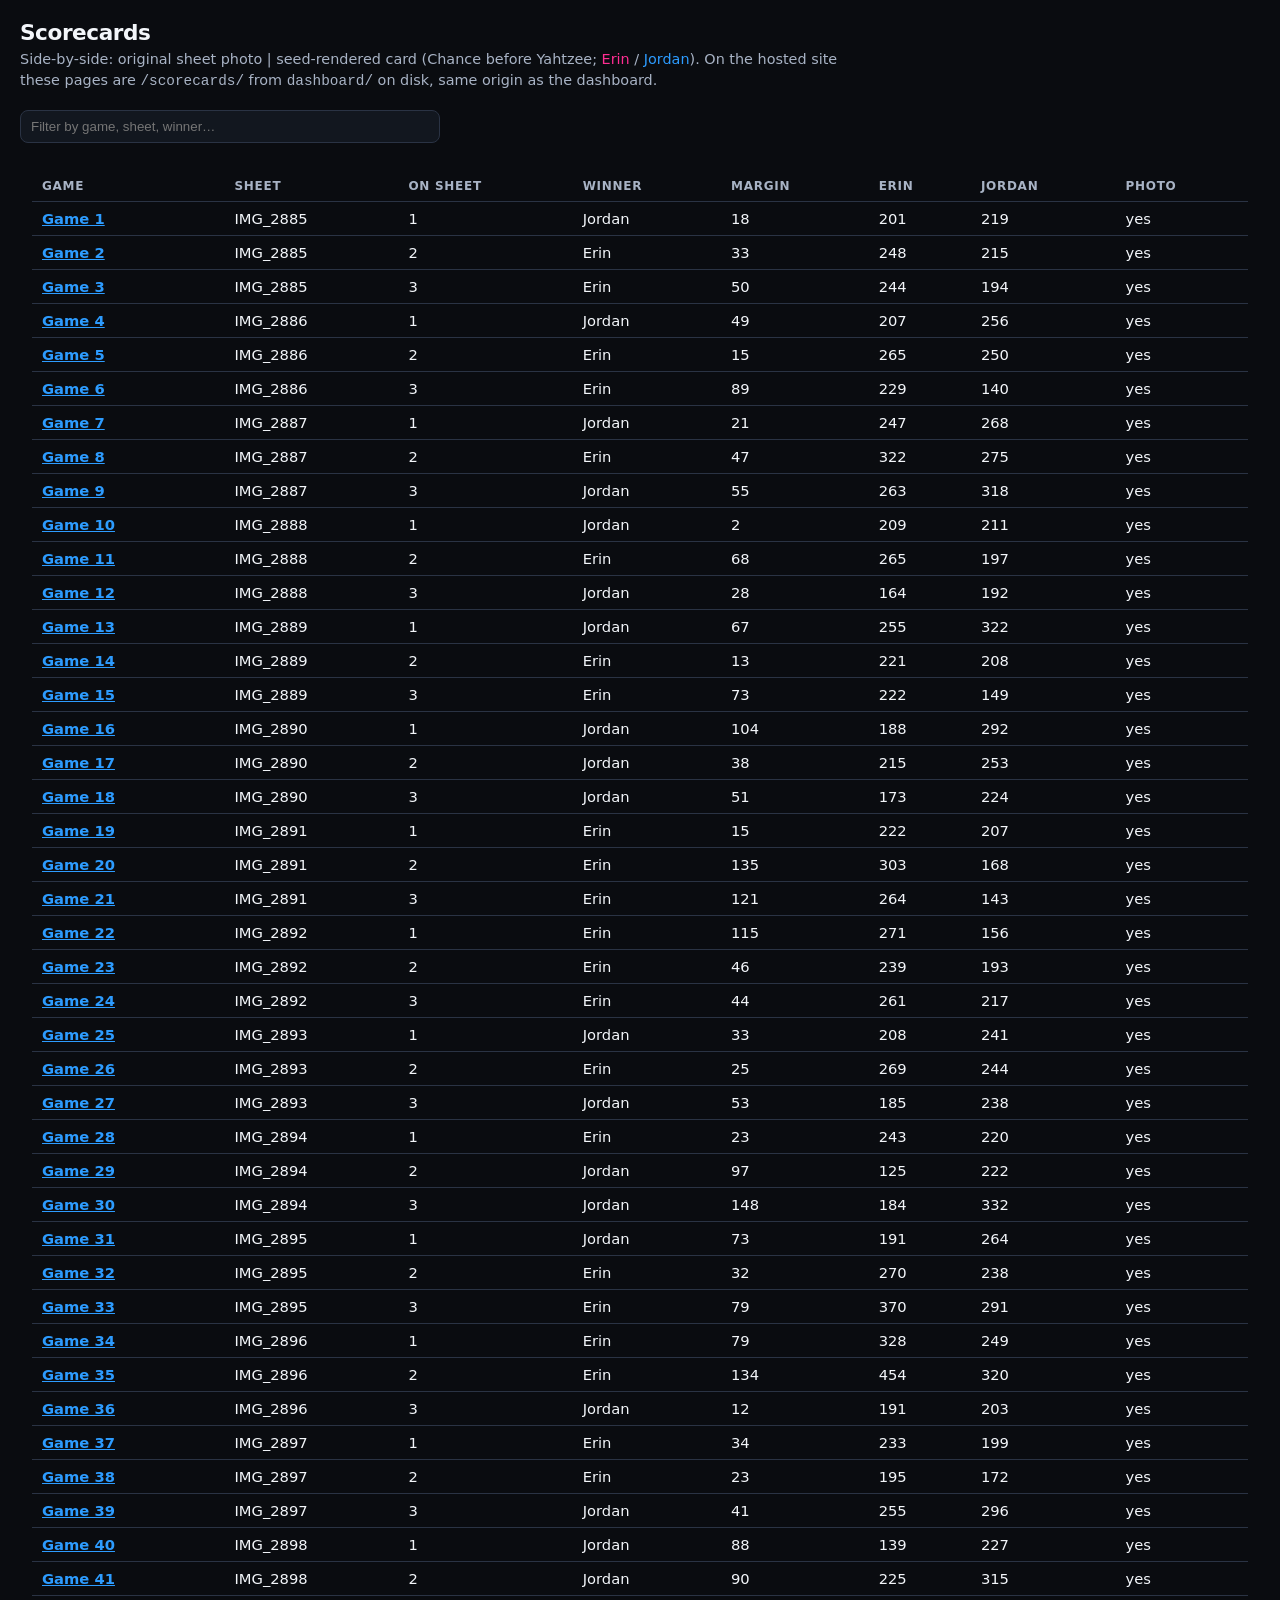
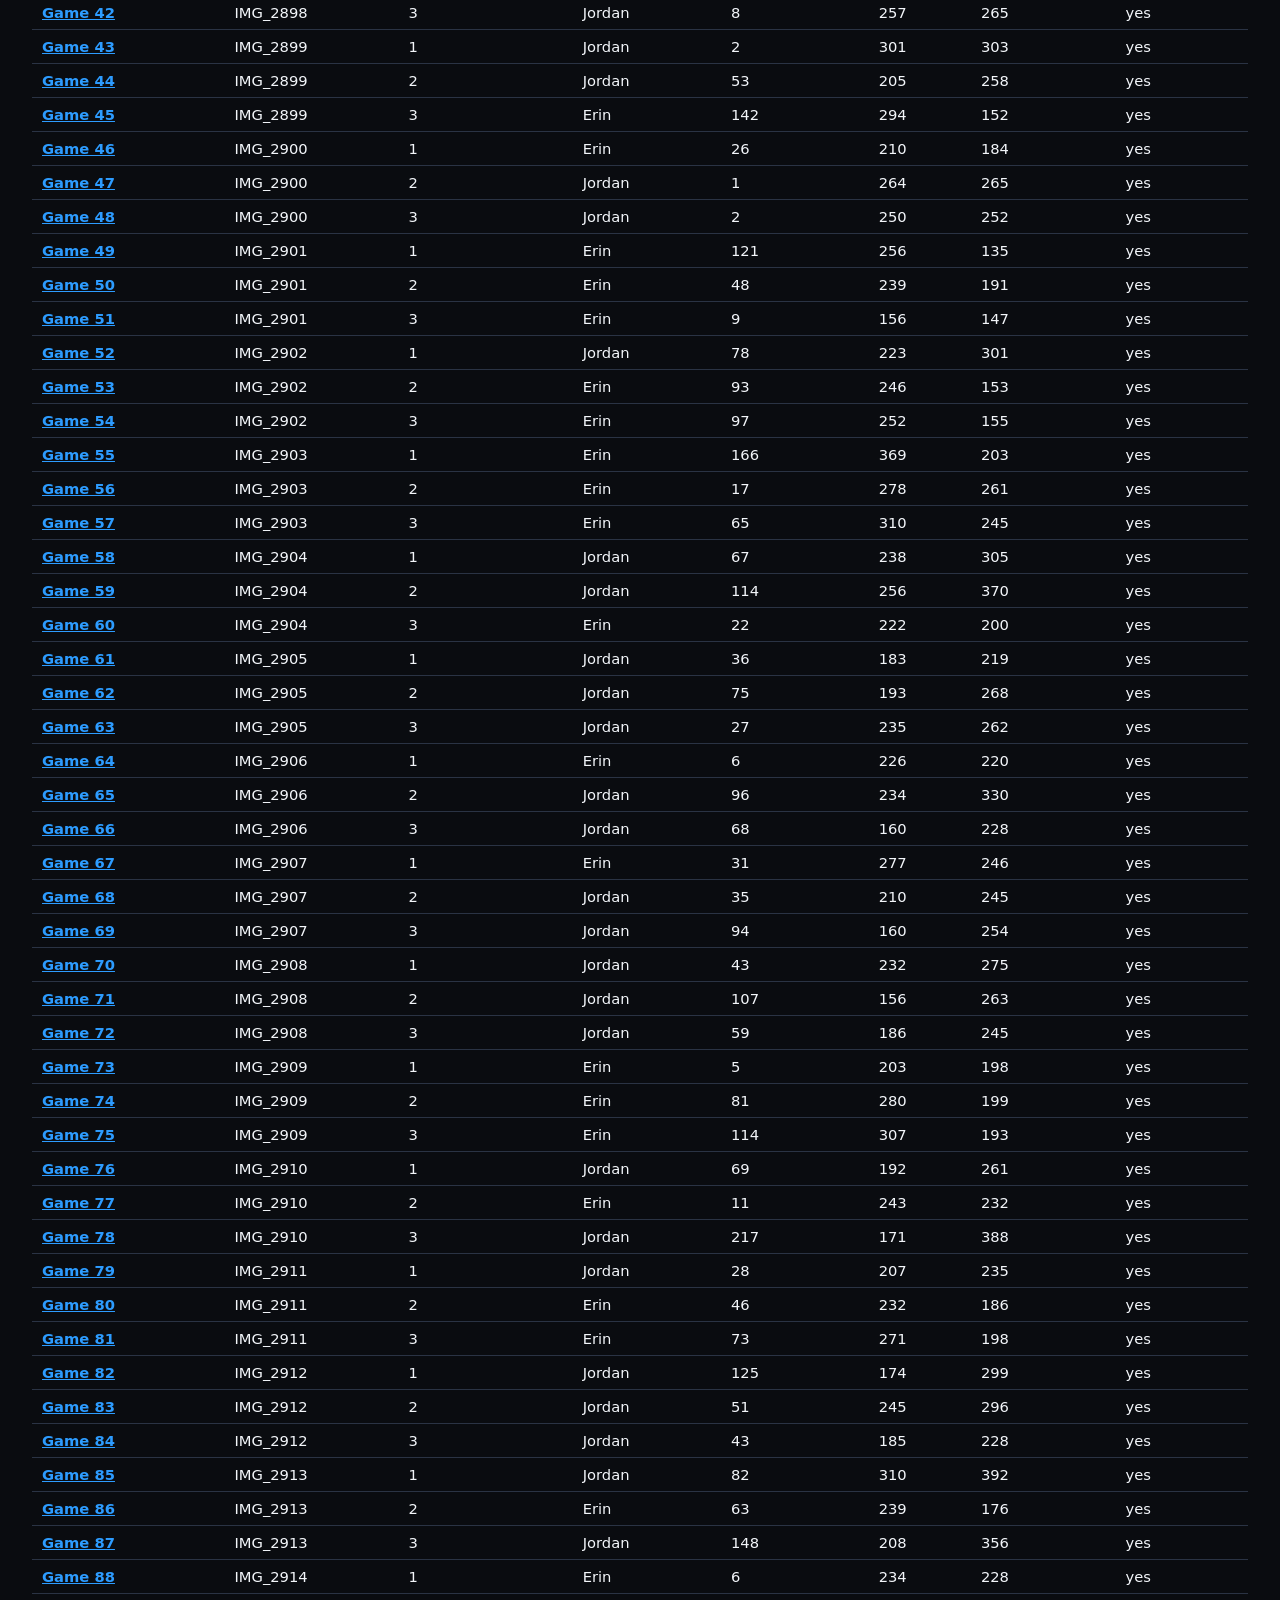
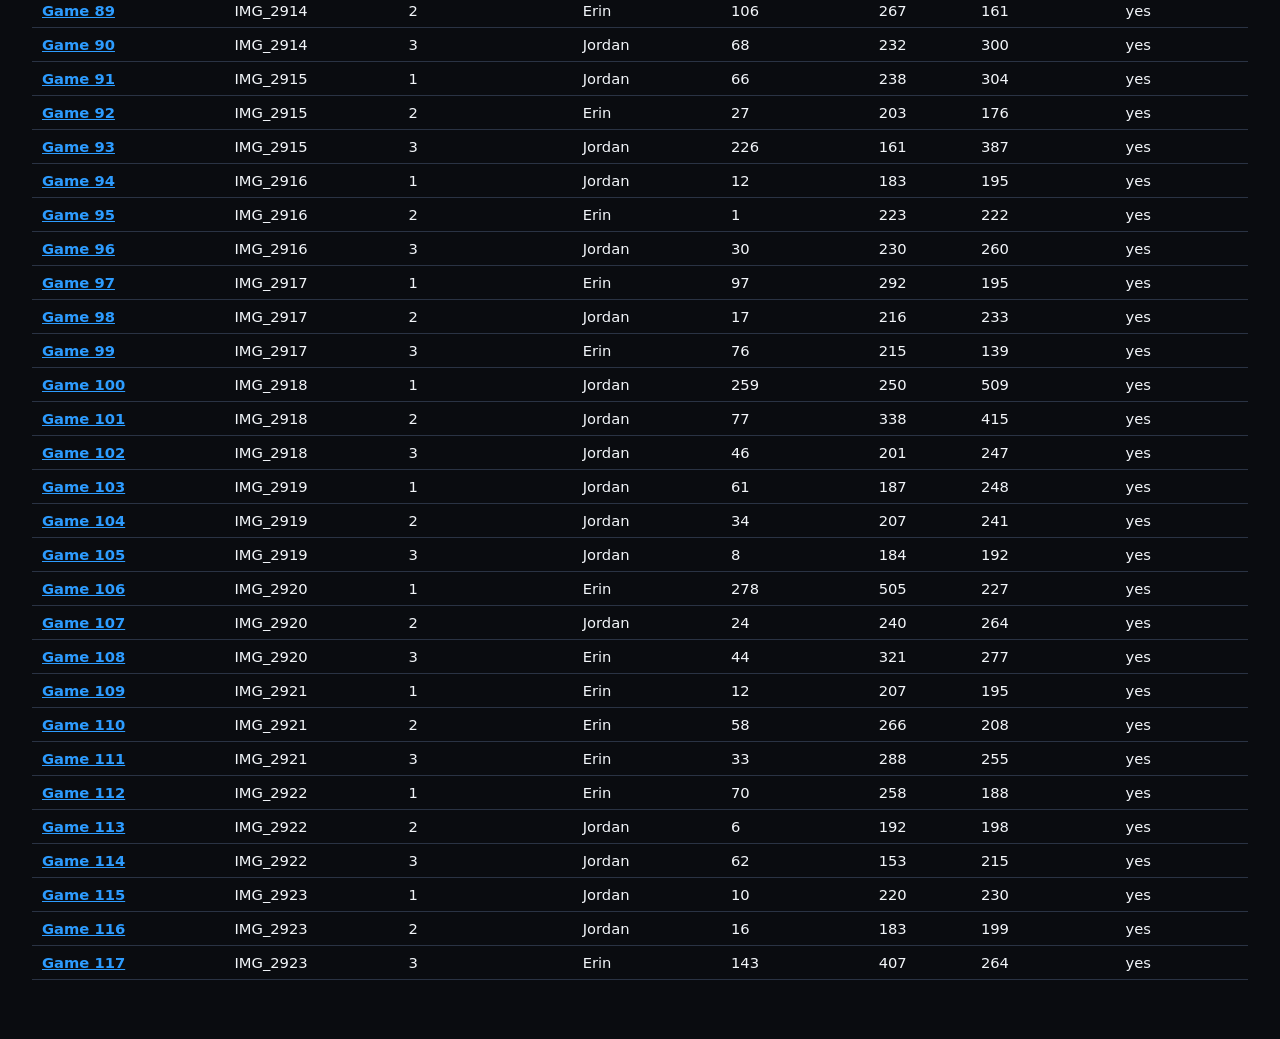
==== commit 9b0a44e1: "Capitalize Erin and Jordan on scorecards and open the pub map in a new tab. Scorecard pages and the " ====
--- a/dashboard/scorecards/index.html
+++ b/dashboard/scorecards/index.html
@@ -44,6 +44,12 @@
     const body = document.getElementById("rows");
     const games = (window.SCORECARD_DATA && window.SCORECARD_DATA.games) || [];
 
+    function displayName(key) {
+      if (key === "erin") return "Erin";
+      if (key === "jordan") return "Jordan";
+      return key;
+    }
+
     function render(filter) {
       const q = (filter || "").trim().toLowerCase();
       body.innerHTML = "";
@@ -55,7 +61,7 @@
           <td><a class="game" href="viewer.html?game=${g.game_seq}">Game ${g.game_seq}</a></td>
           <td>${g.sheet}</td>
           <td>${g.game_on_sheet}</td>
-          <td>${g.winner}</td>
+          <td>${displayName(g.winner)}</td>
           <td>${g.margin}</td>
           <td>${g.erin.recorded_total}</td>
           <td>${g.jordan.recorded_total}</td>
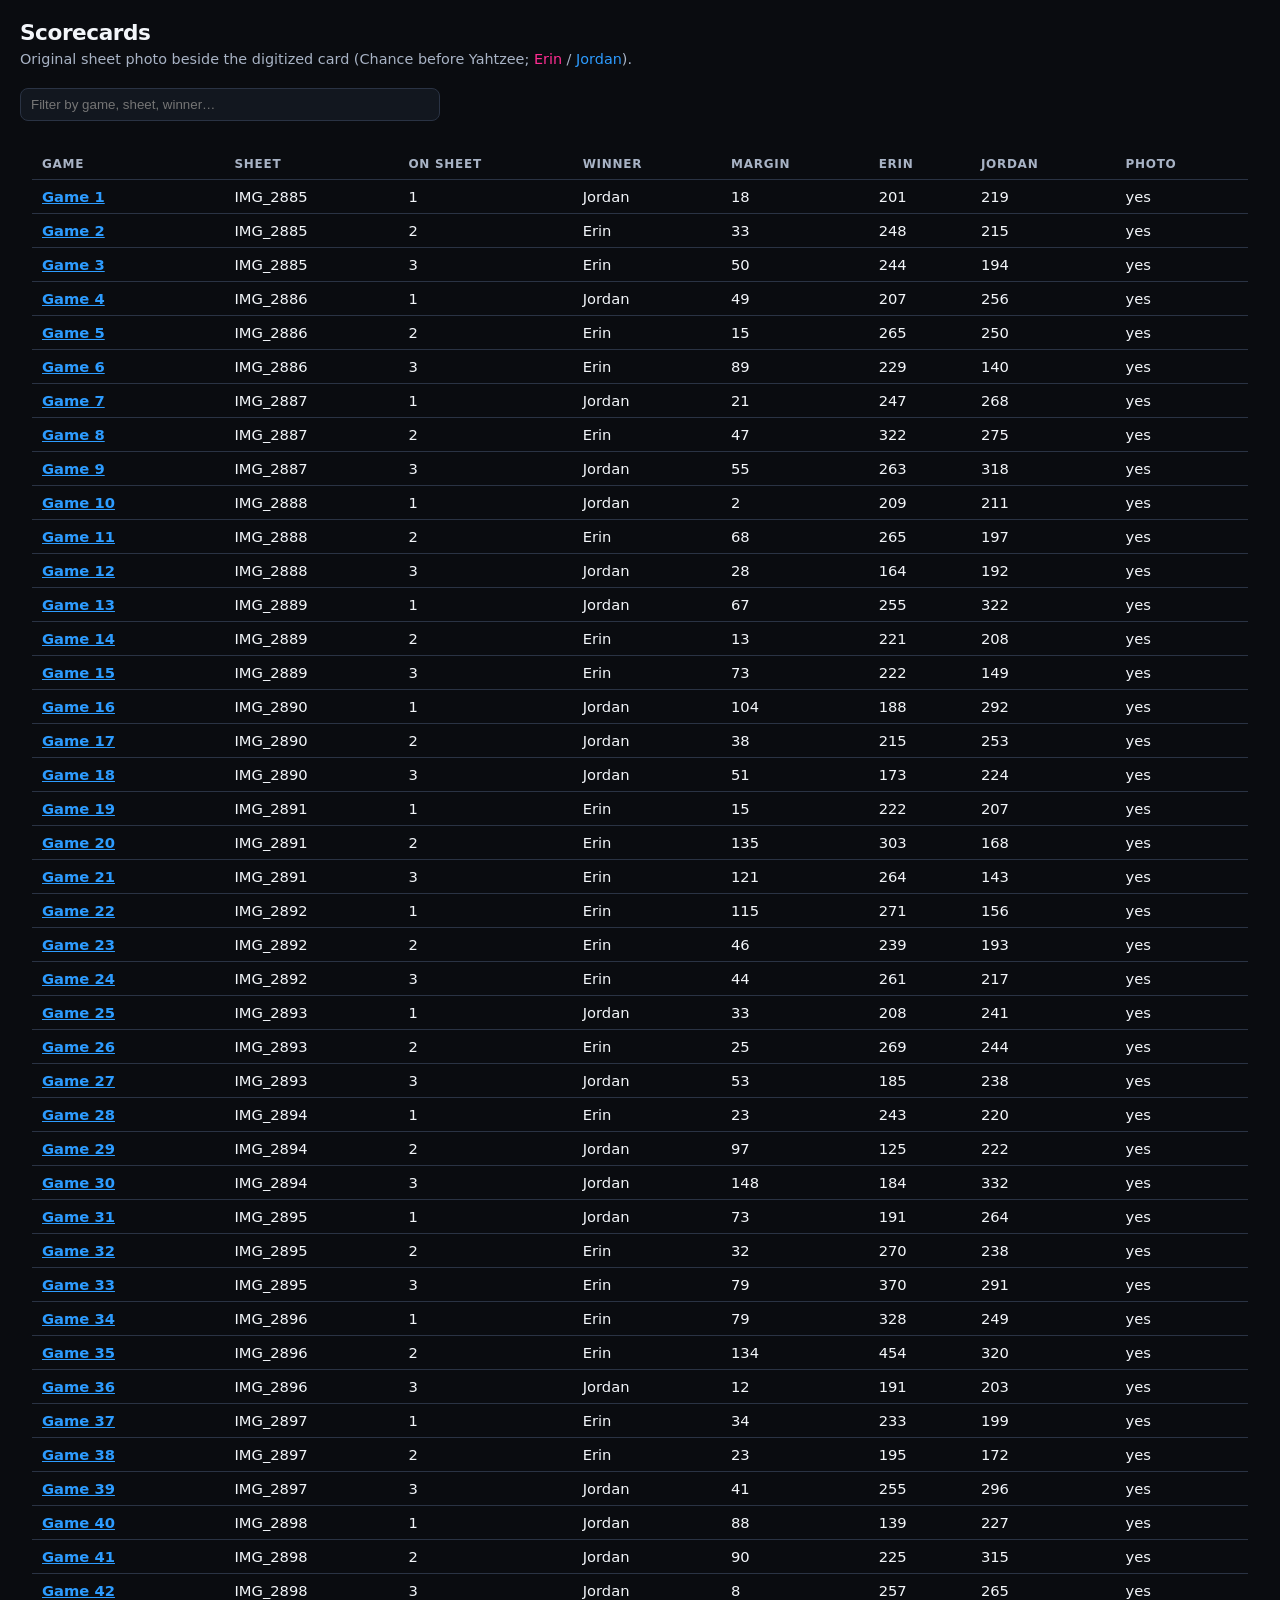
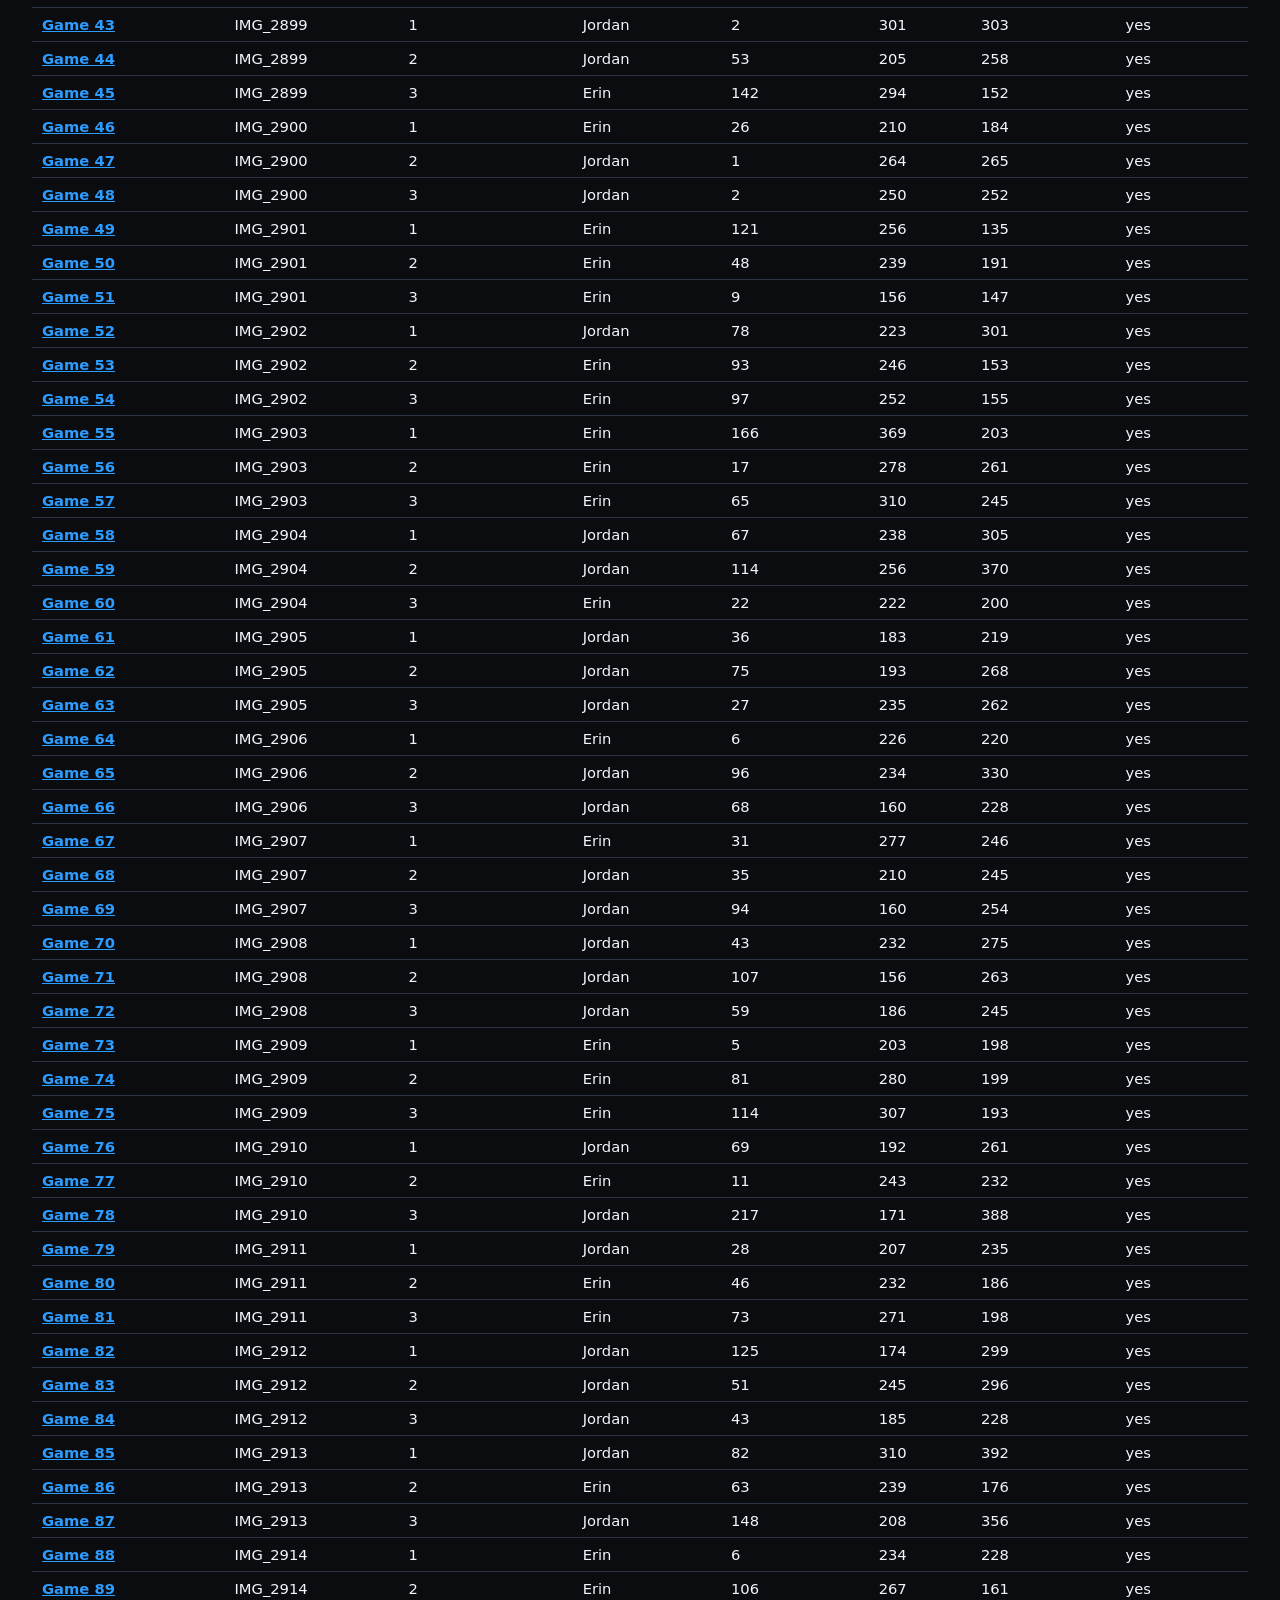
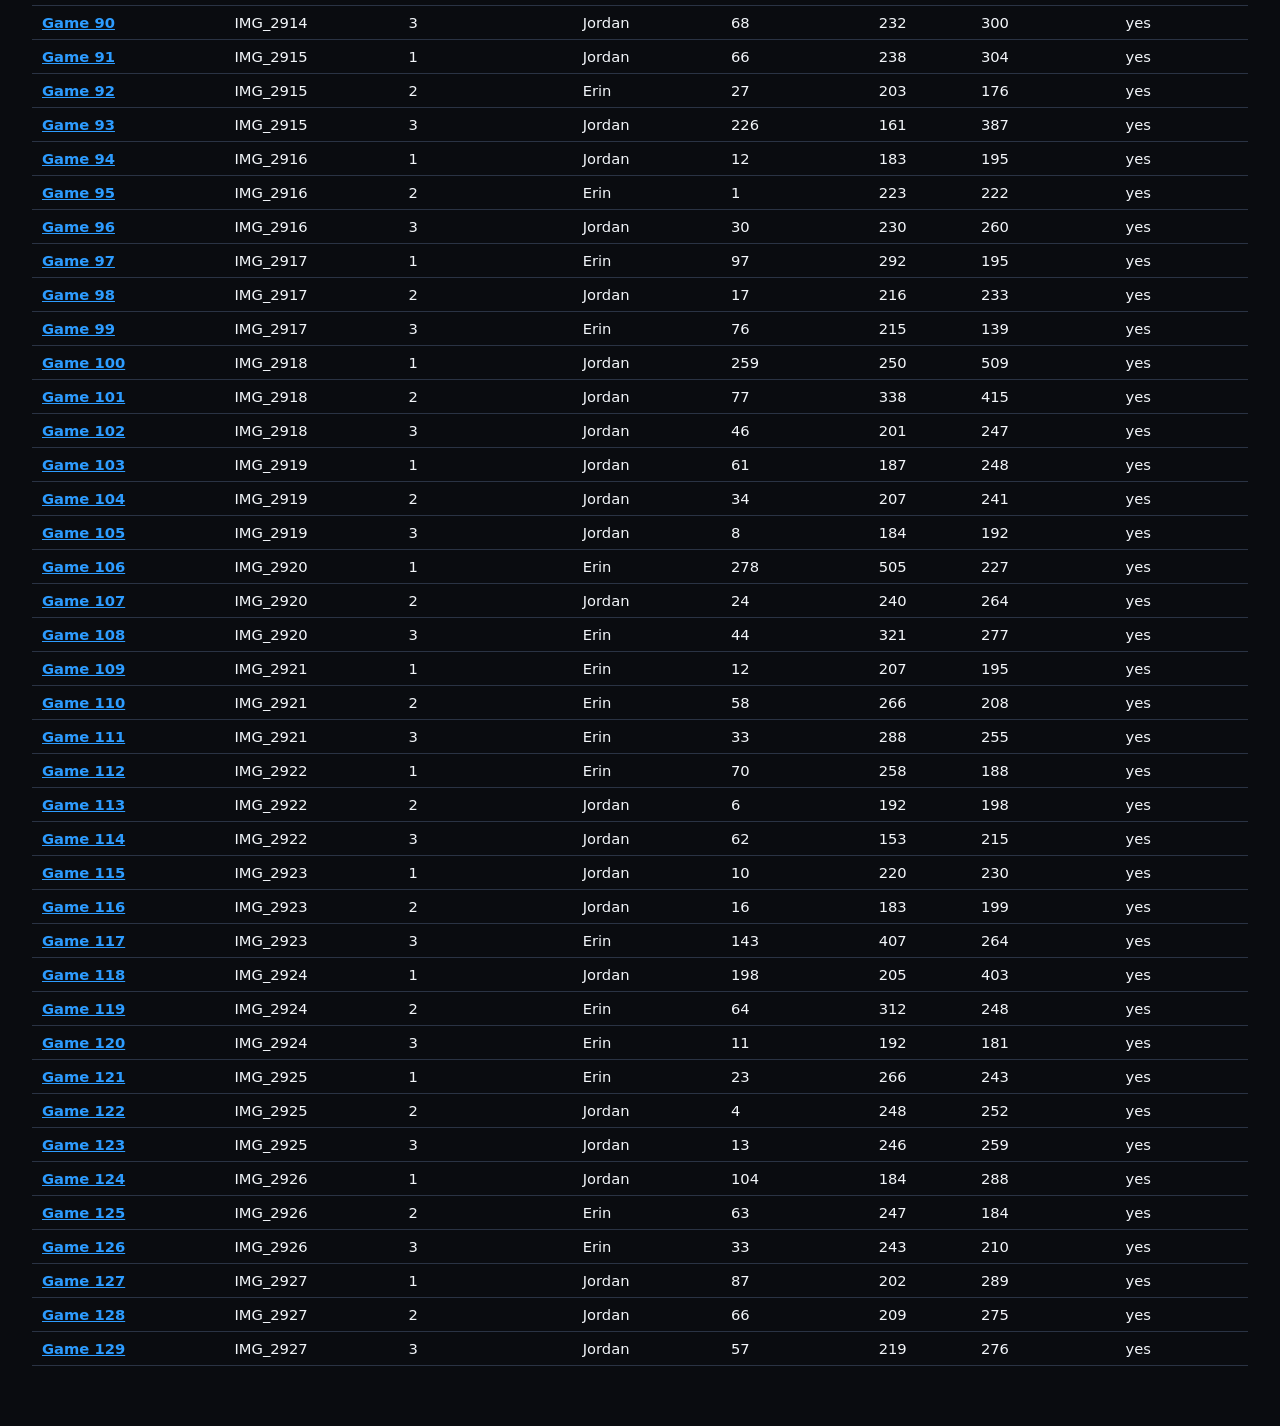
==== commit b8e2930e: "Replace internal pub notes with plain addresses. The Anchor Bar popup now shows 34 Park Street, and " ====
--- a/dashboard/scorecards/index.html
+++ b/dashboard/scorecards/index.html
@@ -12,11 +12,8 @@
       <div>
         <h1>Scorecards</h1>
         <p class="note">
-          Side-by-side: original sheet photo | seed-rendered card
+          Original sheet photo beside the digitized card
           (Chance before Yahtzee; <span style="color:#FF2D92">Erin</span> / <span style="color:#2D9CFF">Jordan</span>).
-          On the hosted site these pages are
-          <code>/scorecards/</code> from <code>dashboard/</code> on disk,
-          same origin as the dashboard.
         </p>
       </div>
     </div>
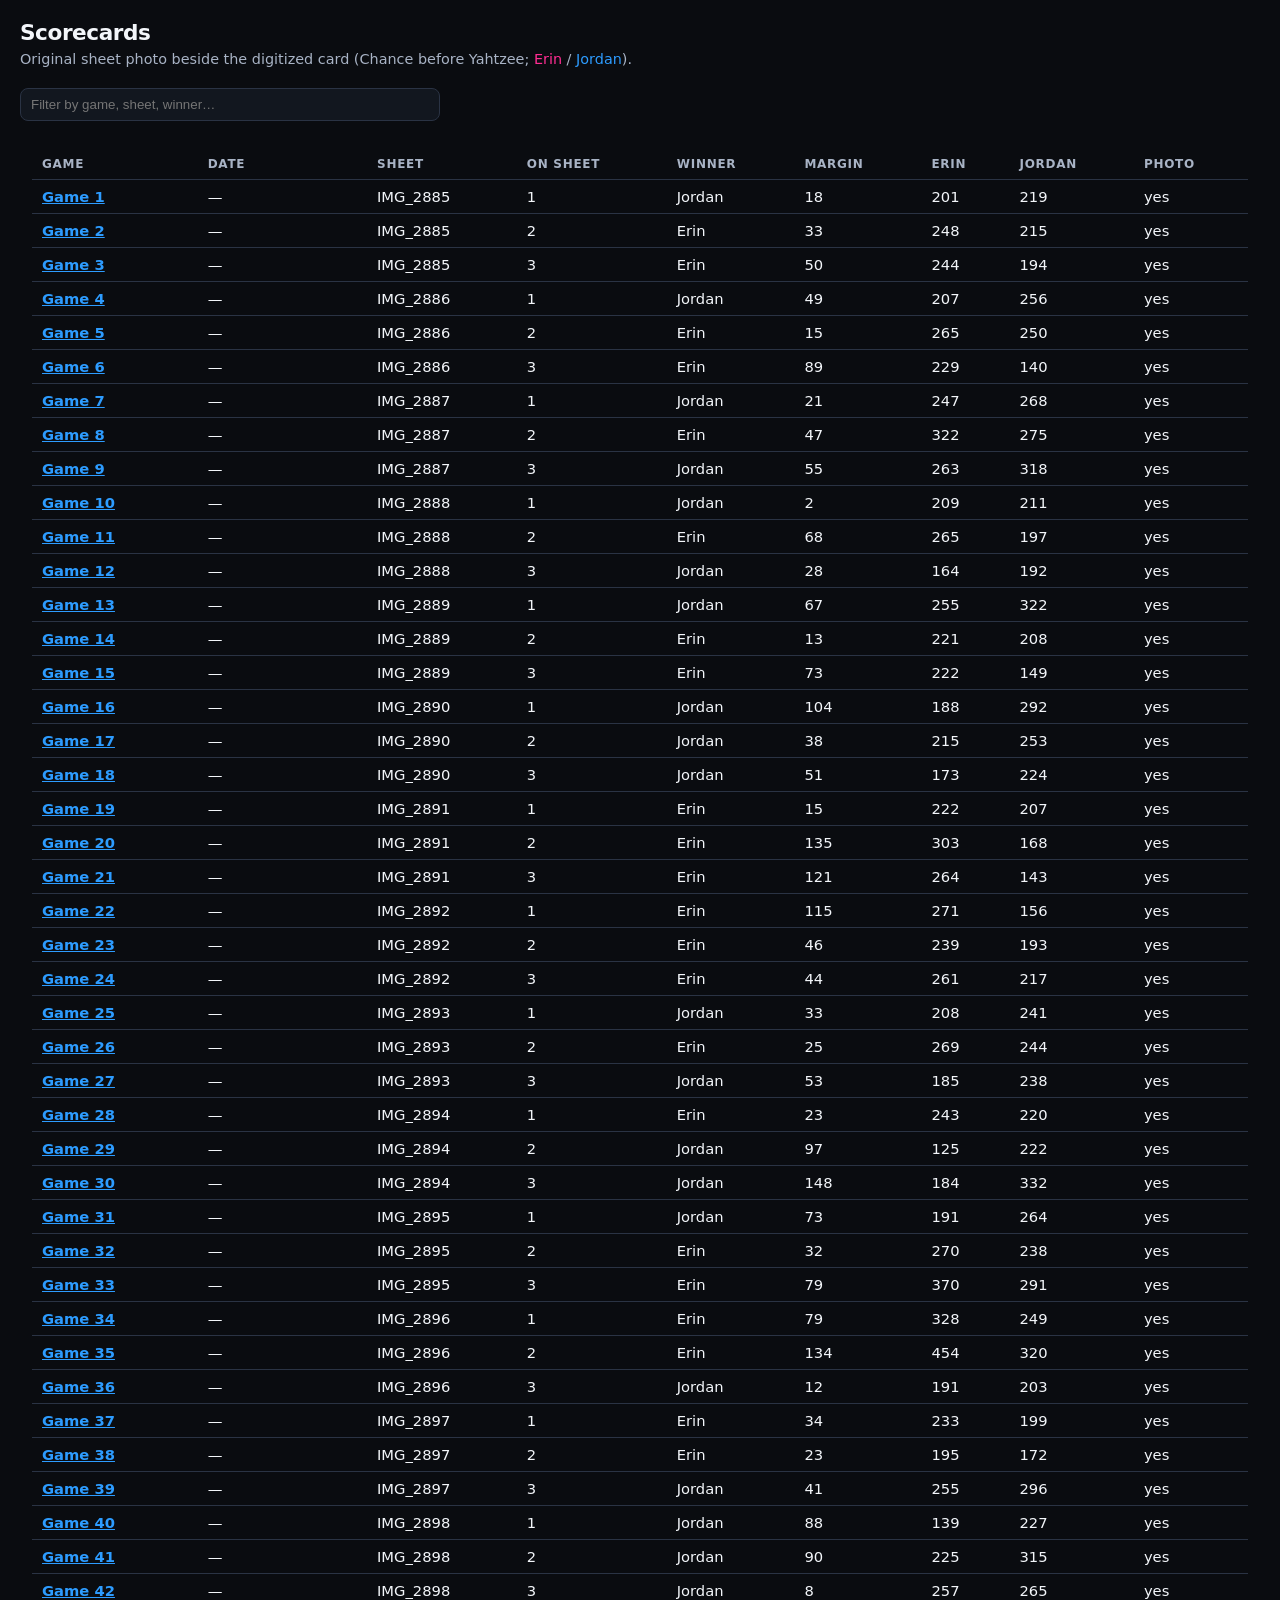
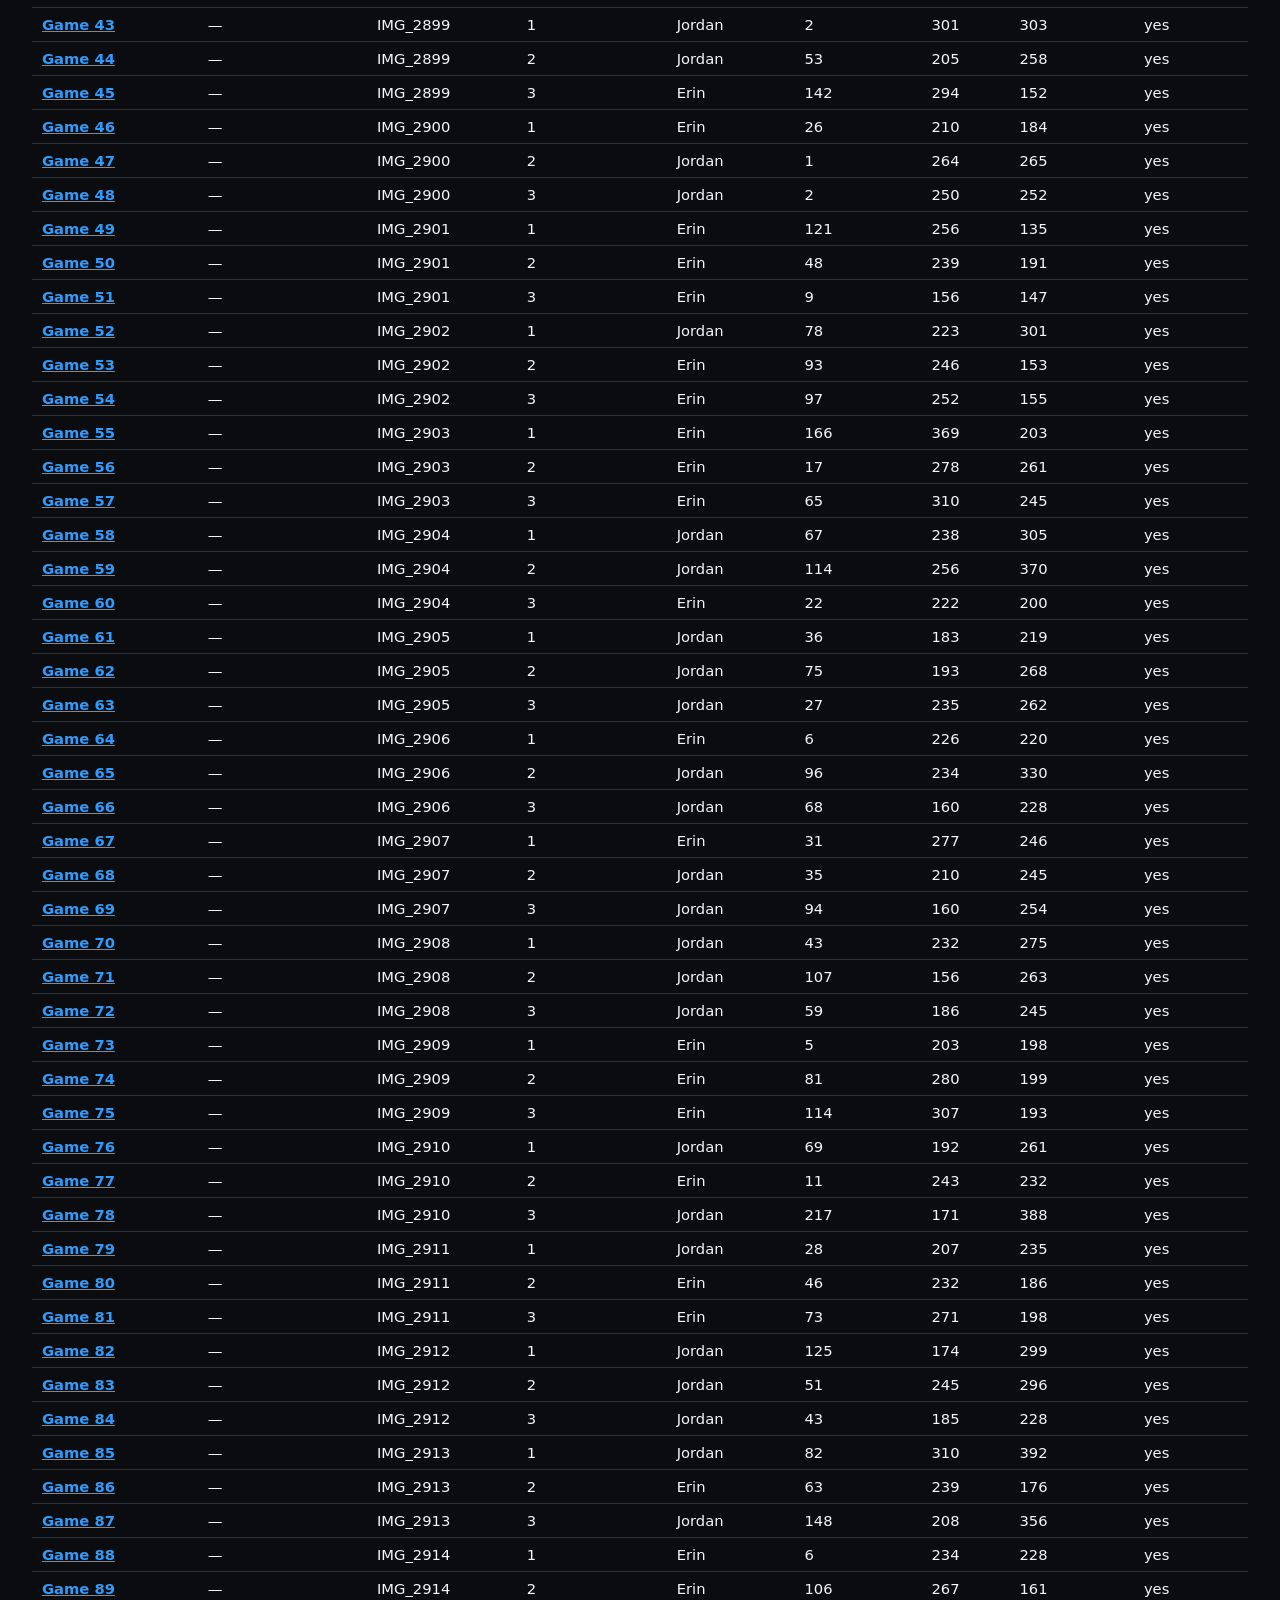
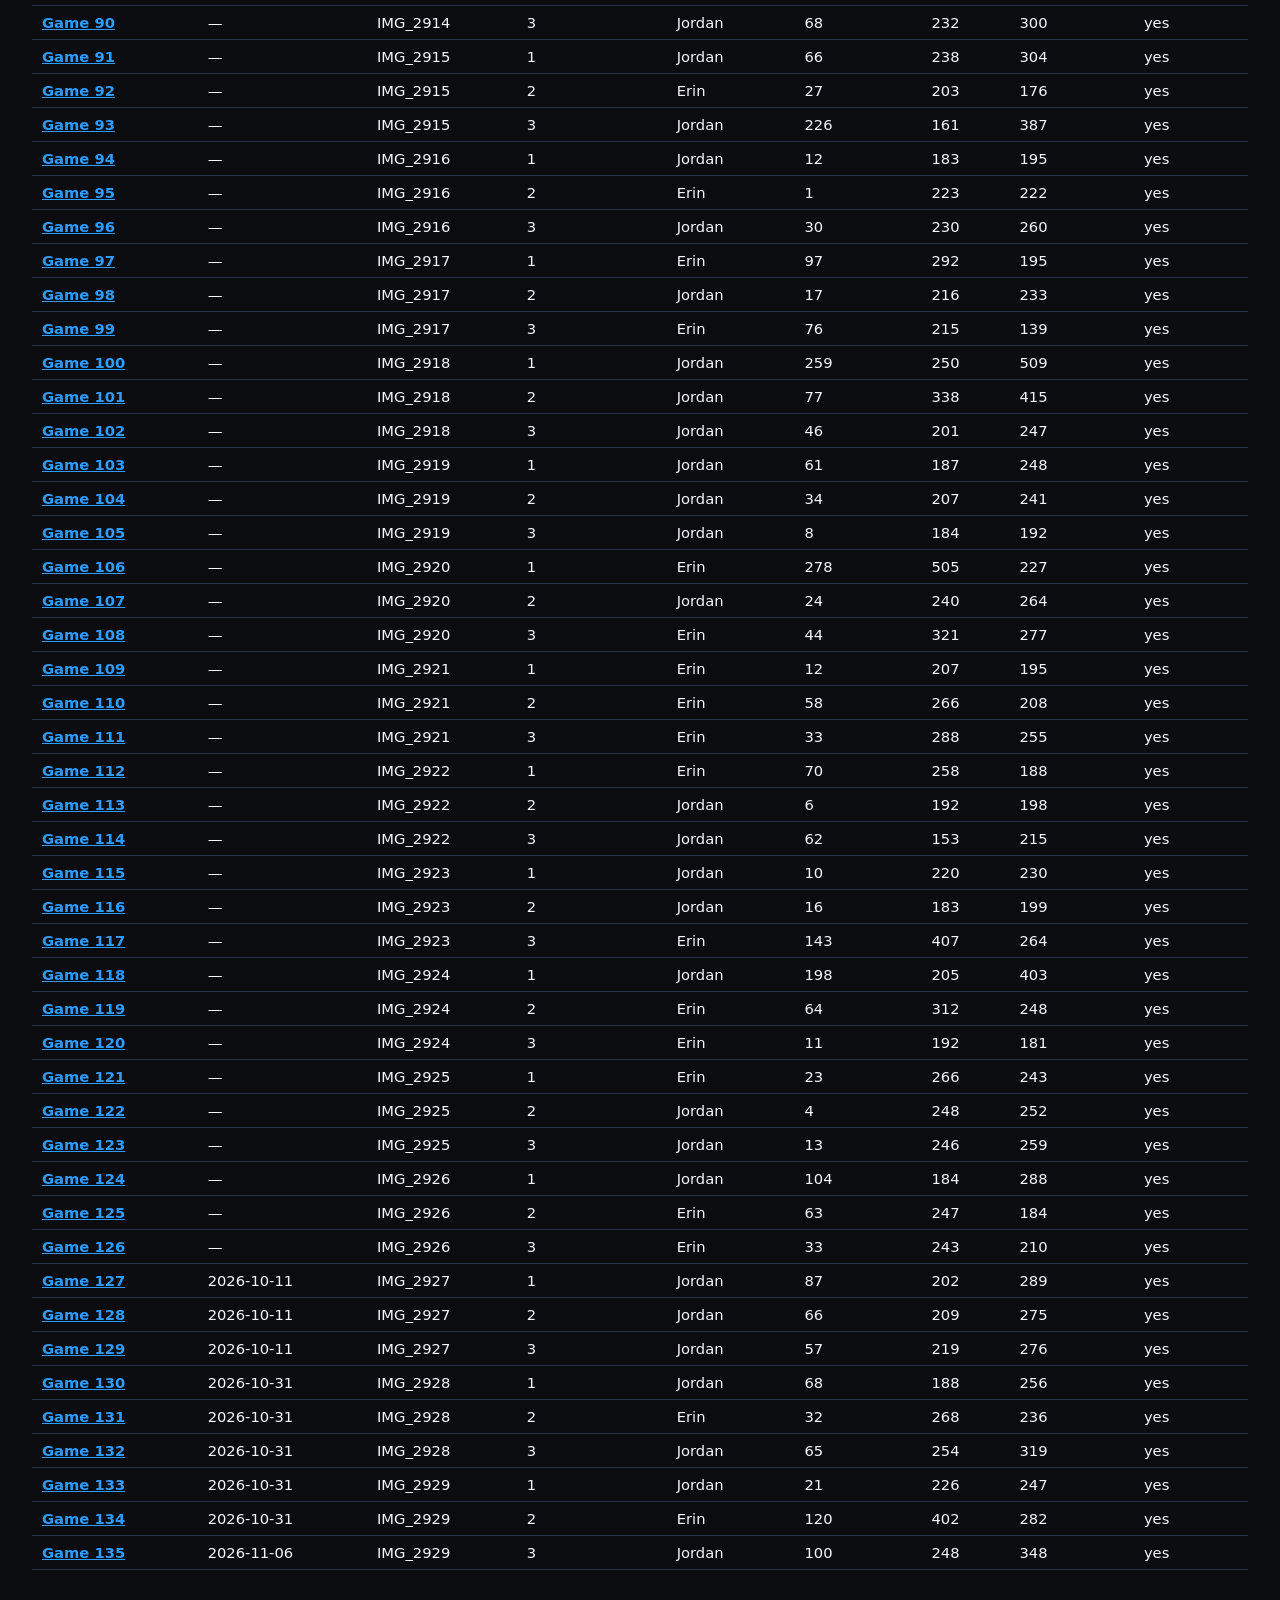
==== commit 95fa3df8: "Date games 133-134 with the existing Three Johns visit. Those two games were 31 October, so the visi" ====
--- a/dashboard/scorecards/index.html
+++ b/dashboard/scorecards/index.html
@@ -23,6 +23,7 @@
       <thead>
         <tr>
           <th>Game</th>
+          <th>Date</th>
           <th>Sheet</th>
           <th>On sheet</th>
           <th>Winner</th>
@@ -51,11 +52,12 @@
       const q = (filter || "").trim().toLowerCase();
       body.innerHTML = "";
       games.forEach((g) => {
-        const hay = [g.game_seq, g.sheet, g.winner, g.game_on_sheet].join(" ").toLowerCase();
+        const hay = [g.game_seq, g.played_on, g.sheet, g.winner, g.game_on_sheet].join(" ").toLowerCase();
         if (q && !hay.includes(q)) return;
         const tr = document.createElement("tr");
         tr.innerHTML = `
           <td><a class="game" href="viewer.html?game=${g.game_seq}">Game ${g.game_seq}</a></td>
+          <td>${g.played_on || "—"}</td>
           <td>${g.sheet}</td>
           <td>${g.game_on_sheet}</td>
           <td>${displayName(g.winner)}</td>
--- a/dashboard/scorecards/scorecards.css
+++ b/dashboard/scorecards/scorecards.css
@@ -55,6 +55,145 @@
 
 nav.links { display: flex; gap: 14px; flex-wrap: wrap; font-size: 0.9rem; }
 
+.story {
+  margin: 0 0 18px;
+  max-width: 40rem;
+  font-size: 1.05rem;
+  line-height: 1.45;
+  overflow-wrap: break-word;
+}
+
+@media (max-width: 640px) {
+  .wrap { padding: 14px 14px 36px; }
+  .story { font-size: 1rem; margin-bottom: 14px; }
+}
+
+.replay {
+  margin: 0 0 18px;
+  padding: 14px 14px 16px;
+  background: var(--surface);
+  border: 1px solid var(--border);
+  border-radius: 14px;
+}
+
+.replay-head {
+  display: flex;
+  align-items: center;
+  justify-content: space-between;
+  gap: 12px;
+}
+
+.replay h2 {
+  margin: 0;
+  padding: 0;
+  border: 0;
+  font-size: 0.78rem;
+  letter-spacing: 0.08em;
+  text-transform: uppercase;
+  color: var(--muted);
+}
+
+.replay-btn {
+  min-height: 44px;
+  min-width: 96px;
+  padding: 0 16px;
+  border-radius: 999px;
+  border: 1px solid var(--border);
+  background: var(--surface-2);
+  color: var(--text);
+  font: inherit;
+  font-weight: 650;
+  cursor: pointer;
+}
+
+.replay-btn:disabled {
+  cursor: default;
+  opacity: 0.7;
+}
+
+.replay-lead,
+.replay-caption {
+  margin: 10px 0 0;
+  line-height: 1.4;
+  overflow-wrap: break-word;
+}
+
+.replay-lead {
+  font-weight: 700;
+  font-variant-numeric: tabular-nums;
+}
+
+.replay-caption {
+  min-height: 2.8em;
+  color: var(--muted);
+}
+
+.replay.is-focus {
+  border-color: #6d7889;
+}
+
+.replay.is-focus .replay-caption {
+  color: var(--text);
+}
+
+.replay.is-done .replay-caption {
+  color: var(--text);
+}
+
+.replay-lanes { margin-top: 8px; }
+
+.lane {
+  display: grid;
+  grid-template-columns: 4.6rem 2.8rem minmax(0, 1fr);
+  gap: 8px;
+  align-items: center;
+  margin-top: 8px;
+}
+
+.who { font-weight: 700; white-space: nowrap; }
+.lane.erin .who { color: var(--erin); }
+.lane.jordan .who { color: var(--jordan); }
+
+.total {
+  font-variant-numeric: tabular-nums;
+  font-weight: 700;
+  text-align: right;
+}
+
+.track {
+  height: 14px;
+  background: #0d1016;
+  border-radius: 999px;
+  overflow: hidden;
+}
+
+.fill {
+  height: 100%;
+  width: 0;
+  border-radius: inherit;
+  transition: width 560ms ease;
+}
+
+.lane.erin .fill { background: var(--erin); }
+.lane.jordan .fill { background: var(--jordan); }
+
+@media (max-width: 640px) {
+  .lane { grid-template-columns: 3.6rem 2.4rem minmax(0, 1fr); gap: 6px; }
+  .replay-caption { min-height: 4.2em; }
+}
+
+@media (prefers-reduced-motion: reduce) {
+  .fill { transition: none; }
+  .lane.is-pop .total { animation: none; }
+}
+
+@keyframes replay-pop {
+  from { transform: translateY(3px); opacity: 0.45; }
+  to { transform: none; opacity: 1; }
+}
+
+.lane.is-pop .total { animation: replay-pop 560ms ease; }
+
 .compare {
   display: grid;
   grid-template-columns: minmax(280px, 1fr) minmax(420px, 1.15fr);
